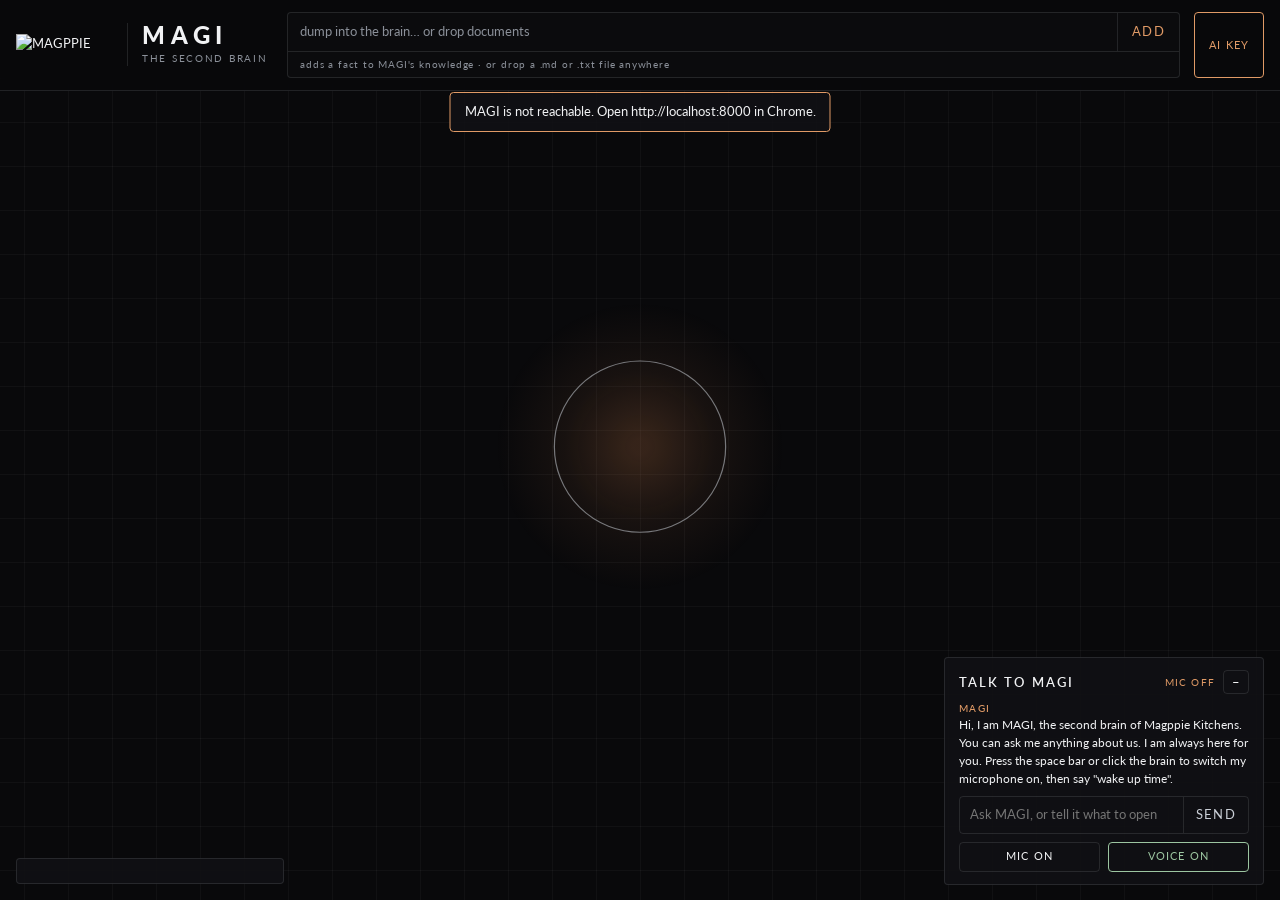
==== backend/static/magi.html @ ff70f56c "MAGI: the second brain of Magppie Kitchens The marketing department end to end: night crawler, relev" ====
<!doctype html>
<html lang="en">
<head>
<meta charset="utf-8">
<meta name="viewport" content="width=device-width, initial-scale=1">
<title>MAGI, the second brain of Magppie</title>
<link rel="preconnect" href="https://fonts.googleapis.com">
<link rel="preconnect" href="https://fonts.gstatic.com" crossorigin>
<link rel="stylesheet" href="https://fonts.googleapis.com/css2?family=Lato:wght@300;400;700;900&display=swap">
<style>
/* Home screen: a round stone table (canvas). MAGI's brain floats over the pedestal, the departments stand on
   the rim, and the table turns to bring the chosen one to the front (A and D, the arrows, or a click).
   Opening a live department shows how it is built: its jobs, its agents, their tools (svg).
   Look: MAGPPIE's own identity. Obsidian stone, copper and silver, Lato, one idea, generous space. */
:root{
  --bg:#09090B;--panel:rgba(17,17,20,.9);--line:rgba(201,206,214,.13);--fg:#F1F2F4;--muted:#8B9099;
  --amber:#E09A66;--coral:#C77B4A;--cyan:#C9CED6;--mint:#9CC5A1;--pink:#E07A6A;--lilac:#C9CED6;--gold:#E09A66;--ice:#6FD8FF;--sun:#FFC480;
  --display:"Lato","Helvetica Neue",system-ui,sans-serif;--mono:"Lato","Helvetica Neue",system-ui,sans-serif;
  color-scheme:dark;
}
*{box-sizing:border-box}
html,body{height:100%}
body{margin:0;overflow:hidden;background:var(--bg);color:var(--fg);font:13px/1.5 var(--mono)}
button{font:inherit;color:inherit;cursor:pointer}
a{color:inherit}
:focus-visible{outline:2px solid var(--cyan);outline-offset:2px}
header{position:fixed;inset:0 0 auto 0;z-index:6;display:flex;gap:14px;align-items:stretch;padding:12px 16px;border-bottom:1px solid var(--line);background:rgba(9,9,11,.84);backdrop-filter:blur(6px)}
.brand{display:flex;align-items:center;gap:14px;padding-right:6px}
.brand img{display:block;height:22px;width:auto}
.brand div{display:flex;flex-direction:column;justify-content:center;border-left:1px solid var(--line);padding-left:14px}
.brand b{font:900 24px/1 var(--display);letter-spacing:.24em}
.brand span{font-size:9.5px;letter-spacing:.18em;color:var(--muted);margin-top:5px;white-space:nowrap}
.dump{flex:1;min-width:0;border:1px solid var(--line);border-radius:4px;display:flex;flex-direction:column;background:rgba(255,255,255,.015)}
.dump form{display:flex;border-bottom:1px solid var(--line)}
.dump input{flex:1;min-width:0;background:none;border:0;color:var(--fg);font:inherit;padding:9px 12px}
.dump input::placeholder{color:var(--muted)}
.dump button{background:none;border:0;border-left:1px solid var(--line);padding:0 14px;letter-spacing:.12em;color:var(--amber)}
.dump small{padding:5px 12px;font-size:10px;letter-spacing:.08em;color:var(--muted)}
.hbtn{display:flex;align-items:center;padding:0 14px;border:1px solid var(--amber);border-radius:4px;color:var(--amber);background:none;letter-spacing:.1em;white-space:nowrap;font-size:11px}
#stage{position:fixed;inset:0}
#stage.over::after{content:"DROP TO ADD TO MAGI";position:absolute;inset:78px 14px 14px;border:1.5px dashed var(--amber);border-radius:8px;display:grid;place-items:center;font:600 20px var(--display);letter-spacing:.2em;color:var(--amber);background:rgba(255,180,77,.05);pointer-events:none;z-index:4}
canvas,svg{position:absolute;inset:0;width:100%;height:100%;display:block}
svg text{font-family:var(--mono);user-select:none;font-weight:700}
.node{cursor:pointer;outline:none}
.node:focus-visible circle.ring,.node:hover circle.ring{stroke-width:3}
.locked{opacity:.5}
.flow{animation:flow 1.1s linear infinite}
.pulse{animation:pulse 2.4s ease-in-out infinite;transform-box:fill-box;transform-origin:center}
.in{opacity:0;animation:appear .5s ease forwards}
.draw{stroke-dasharray:1;stroke-dashoffset:1;animation:draw .55s ease forwards}
.dim{opacity:.16;transition:opacity .2s}
.lit{transition:opacity .2s}
@keyframes flow{to{stroke-dashoffset:-16}}
@keyframes pulse{0%,100%{opacity:.35;transform:scale(1)}50%{opacity:0;transform:scale(1.55)}}
@keyframes appear{from{opacity:0;transform:translateY(6px)}to{opacity:1;transform:none}}
@keyframes draw{to{stroke-dashoffset:0}}
.panel{position:fixed;left:16px;bottom:16px;z-index:5;width:268px;background:var(--panel);border:1px solid var(--line);border-radius:4px;padding:12px 14px;display:flex;flex-direction:column;gap:8px;transform-origin:50% 50%;will-change:transform}
body.table .panel{background:rgba(10,14,28,.78);border-color:rgba(111,216,255,.22);box-shadow:0 18px 50px rgba(0,0,0,.55),0 0 26px rgba(60,150,255,.10);backdrop-filter:blur(8px)}
.panel h2{margin:0;font:600 13px var(--display);letter-spacing:.16em}
.panel p{margin:0;color:var(--muted)}
.panel b{color:var(--fg);font-weight:500;font-variant-numeric:tabular-nums}
.big{font:600 26px/1 var(--display);color:var(--fg);font-variant-numeric:tabular-nums}
.bars{display:flex;flex-direction:column;gap:6px}
.bar{display:grid;grid-template-columns:1fr auto;gap:2px 8px;font-size:11px;color:var(--muted)}
.bar i{grid-column:1/3;height:4px;border-radius:2px;background:rgba(255,255,255,.07);overflow:hidden}
.bar i::after{content:"";display:block;height:100%;width:var(--w);background:var(--c);border-radius:2px;transition:width .8s ease}
#card{width:300px}
#card .tool{color:var(--fg)}
#talk{left:auto;right:16px;width:320px;z-index:7}
#talk.mini #log,#talk.mini #askf,#talk.mini .row,#talk.mini #michint{display:none}
.thead{display:flex;align-items:center;gap:8px}
.thead span{margin-left:auto;font-size:10px;letter-spacing:.12em;color:var(--amber);text-align:right}
.thead button{background:none;border:1px solid var(--line);border-radius:4px;width:26px;height:24px;line-height:1;flex:none}
#log{display:flex;flex-direction:column;gap:8px;overflow:auto;max-height:36vh;min-height:40px}
.m{font-size:12px;overflow-wrap:anywhere}
.m b{display:block;font-size:9.5px;letter-spacing:.14em;color:var(--muted);font-weight:500}
.m.magi b{color:var(--amber)}
.m.err{color:var(--pink)}
#heard,#michint{color:var(--muted);margin:0}
#heard:empty,#michint:empty{display:none}
#askf{display:flex;border:1px solid var(--line);border-radius:4px}
#askf input{flex:1;min-width:0;background:none;border:0;color:var(--fg);font:inherit;padding:8px 10px}
#askf button{background:none;border:0;border-left:1px solid var(--line);padding:0 12px;color:var(--cyan);letter-spacing:.1em}
.row{display:flex;gap:8px}
.row button{flex:1;background:none;border:1px solid var(--line);border-radius:4px;padding:6px;font-size:10.5px;letter-spacing:.1em}
.row button.on{border-color:var(--mint);color:var(--mint)}
#shell{position:fixed;inset:78px 0 0 0;width:100%;height:calc(100% - 78px);border:0;z-index:5;background:var(--bg);animation:rise .45s ease}
body.shell #stats,body.shell #card,body.shell #pill,body.shell #keys,body.shell #realm,body.shell #stations{display:none!important}
@keyframes rise{from{transform:translateY(40px);opacity:0}to{transform:none;opacity:1}}
.pill{position:fixed;left:50%;bottom:18px;transform:translateX(-50%);z-index:5;display:flex;align-items:center;border:1px solid rgba(255,255,255,.35);border-radius:999px;background:var(--panel);overflow:hidden}
.pill button{background:none;border:0;padding:10px 18px;letter-spacing:.12em;font-size:11px;white-space:nowrap}
.pill .go{color:#09090B;background:var(--gold);font-weight:700}
.pill span{padding:0 16px;letter-spacing:.2em;color:var(--gold);border-inline:1px solid var(--line)}
#stations{position:fixed;inset:0;z-index:3;pointer-events:none}
.st{position:absolute;left:0;top:0;width:78px;height:78px;margin:-60px 0 0 -39px;background:none;border:0;border-radius:8px;pointer-events:auto;padding:0;transform-origin:50% 77%}
.st span{position:absolute;left:50%;top:100%;transform:translateX(-50%);margin-top:8px;white-space:nowrap;font-size:11.5px;font-weight:700;letter-spacing:.2em;color:#B8C6DA;text-shadow:0 1px 8px #000,0 0 2px #000;transition:color .3s,text-shadow .3s,letter-spacing .3s}
.st:hover span,.st:focus-visible span{color:#fff;text-shadow:0 0 14px rgba(111,216,255,.9),0 1px 8px #000}
.st.live span{color:var(--sun);text-shadow:0 0 14px rgba(255,170,100,.75),0 1px 8px #000}
.st.on span{color:#fff;letter-spacing:.3em;text-shadow:0 0 16px rgba(111,216,255,.95),0 1px 8px #000}
.st.live.on span{color:#FFE0C2;text-shadow:0 0 18px rgba(255,170,100,.95),0 1px 8px #000}
#brainbtn{position:absolute;border-radius:50%;background:none;border:0;pointer-events:auto;transform:translate(-50%,-50%);z-index:160}
#realm{position:fixed;left:50%;top:98px;transform:translateX(-50%);z-index:4;text-align:center;pointer-events:none;width:min(640px,calc(100vw - 700px));min-width:300px}
#realm h1{margin:0;font:300 34px/1.1 var(--display);letter-spacing:.42em;text-indent:.42em;text-transform:uppercase;text-shadow:0 0 22px rgba(111,216,255,.55)}
#realm.open h1{text-shadow:0 0 24px rgba(255,170,100,.6)}
#realm .rule{height:1px;margin:12px auto;background:linear-gradient(90deg,transparent,rgba(111,216,255,.9),transparent);position:relative;box-shadow:0 0 12px rgba(111,216,255,.5)}
#realm.open .rule{background:linear-gradient(90deg,transparent,rgba(255,196,128,.95),transparent);box-shadow:0 0 12px rgba(255,170,100,.5)}
#realm .rule::after{content:"";position:absolute;left:50%;top:-4px;width:8px;height:8px;margin-left:-4px;transform:rotate(45deg);background:var(--bg);border:1px solid var(--ice);box-shadow:0 0 10px var(--ice)}
#realm.open .rule::after{border-color:var(--sun);box-shadow:0 0 10px var(--sun)}
#realm b{display:block;font-size:11.5px;letter-spacing:.3em;font-weight:700;color:var(--ice)}
#realm.open b{color:var(--sun)}
#realm.swap h1{animation:name-in .7s cubic-bezier(.2,.7,.2,1)}
#realm.swap .rule{animation:rule-in .7s ease}
#realm.swap b,#realm.swap p{animation:appear .6s ease .12s both}
@keyframes name-in{from{opacity:0;letter-spacing:.8em;text-indent:.8em}to{opacity:1}}
@keyframes rule-in{from{transform:scaleX(0);opacity:0}to{transform:none;opacity:1}}
#realm p{margin:6px 0 0;color:#C9CED6;font-size:13.5px;text-wrap:balance}
#realm p+p{color:var(--muted);font-size:12.5px}
#keys{position:fixed;left:50%;bottom:18px;transform:translateX(-50%);z-index:4;display:flex;align-items:center;gap:9px;color:var(--muted);font-size:11px;letter-spacing:.16em;white-space:nowrap}
#keys button{background:rgba(17,17,20,.7);border:1px solid rgba(201,206,214,.5);border-radius:3px;min-width:27px;height:25px;padding:0 8px;font-weight:700;color:var(--fg);letter-spacing:.06em}
#keys button:hover{border-color:var(--ice);color:var(--ice);box-shadow:0 0 12px rgba(111,216,255,.5)}
#keys button:active{transform:translateY(1px)}
#keys i{width:1px;height:14px;background:var(--line);margin:0 6px}
body.table #stats,body.table #talk{bottom:auto;top:94px}
body.table #log{max-height:20vh}
#tip{position:fixed;z-index:8;max-width:320px;background:var(--panel);border:1px solid var(--line);border-radius:4px;padding:8px 10px;pointer-events:none;font-size:11.5px}
#tip b{display:block;font-weight:700;letter-spacing:.1em;font-size:10px;margin-bottom:3px}
#tip p{margin:6px 0 0}
#tip ul{margin:4px 0 0;padding-left:16px;color:var(--muted)}
#tip small{display:block;margin-top:8px;font-size:9.5px;letter-spacing:.14em;color:var(--muted)}
#toast{position:fixed;left:50%;top:92px;transform:translateX(-50%);z-index:8;background:var(--panel);border:1px solid var(--amber);border-radius:4px;padding:9px 14px;max-width:min(520px,92vw)}
#boot{position:fixed;inset:0;z-index:9;display:grid;place-items:center;background:var(--bg);font:600 22px var(--display);letter-spacing:.4em;color:var(--amber);transition:opacity .7s ease;pointer-events:none}
#boot.off{opacity:0}
[hidden]{display:none!important}
@media (max-width:1000px){#realm{width:calc(100vw - 40px);top:96px}#realm h1{font-size:24px}body.table #stats{display:none}body.table #talk{top:auto;bottom:56px}}
@media (max-width:820px){.brand span,.brand img,#card,#stats{display:none}.brand div{border:0;padding:0}#talk{width:min(320px,calc(100vw - 32px))}}
@media (prefers-reduced-motion:reduce){.flow,.pulse,#shell,#realm.swap h1,#realm.swap .rule,#realm.swap b,#realm.swap p{animation:none}.in{animation:none;opacity:1}.draw{animation:none;stroke-dashoffset:0}}
#keybox{position:fixed;right:16px;top:74px;z-index:9;width:min(380px,92vw);background:var(--panel);border:1px solid var(--amber);border-radius:6px;padding:16px}
#keybox h2{font-size:12px;letter-spacing:.16em;margin:0 0 8px}#keybox p{margin:0 0 10px;font-size:13px;color:var(--muted)}
#keybox input{width:100%;margin-bottom:10px}#keybox .row{display:flex;gap:8px}
.hbtn.warn{background:var(--amber);color:#0b0b0d}
</style>
</head>
<body>
<header>
  <div class="brand"><img src="/static/logo-white.svg" alt="MAGPPIE" width="97" height="22"><div><b>MAGI</b><span>THE SECOND BRAIN</span></div></div>
  <div class="dump">
    <form id="dump"><input id="fact" type="text" autocomplete="off" placeholder="dump into the brain… or drop documents" aria-label="Add a fact to MAGI"><button>ADD</button></form>
    <small>adds a fact to MAGI's knowledge · or drop a .md or .txt file anywhere</small>
  </div>
  <button class="hbtn" id="keybtn" type="button" aria-haspopup="dialog">AI KEY</button>
  <button class="hbtn" id="close" hidden>← BACK TO MAGI</button>
</header>
<form id="keybox" hidden aria-label="Add a new Gemini key">
  <h2>NEW GEMINI KEY</h2>
  <p id="keynote">When Gemini's free requests run out, paste a new key here. It is checked, saved on your server and never shown again.</p>
  <input id="keyval" type="password" autocomplete="off" placeholder="Paste the key from aistudio.google.com/apikey" aria-label="Gemini key">
  <div class="row"><button class="hbtn" style="padding:8px 14px">SAVE KEY</button><button class="hbtn" type="button" id="keyclose" style="padding:8px 14px;border-color:var(--line);color:var(--muted)">CLOSE</button></div>
</form>

<div id="stage">
  <canvas id="cv" aria-hidden="true"></canvas>
  <svg id="net" role="group" aria-label="MAGI and its departments"></svg>
</div>

<aside class="panel" id="stats" aria-live="polite"></aside>
<aside class="panel" id="card" hidden></aside>
<aside class="panel" id="talk">
  <div class="thead"><h2>TALK TO MAGI</h2><span id="mood" role="status">MIC OFF</span><button id="mini" aria-label="Shrink or expand the conversation">–</button></div>
  <div id="log" aria-live="polite"></div>
  <p id="heard" aria-live="polite"></p>
  <form id="askf"><input id="say" autocomplete="off" placeholder="Ask MAGI, or tell it what to open" aria-label="Message to MAGI"><button>SEND</button></form>
  <div class="row"><button id="mic" type="button" title="Or press the space bar">MIC ON</button><button id="voice" type="button" class="on" aria-pressed="true">VOICE ON</button></div>
  <p id="michint"></p>
</aside>
<iframe id="shell" title="Department dashboard" hidden></iframe>
<div class="pill" id="pill" hidden>
  <button id="back">← MAGI</button><span id="pill-name"></span><button class="go" id="open">OPEN DASHBOARD →</button>
</div>
<div id="stations" hidden></div>
<div id="realm" hidden><h1 id="realm-name"></h1><div class="rule"></div><b id="realm-state"></b><p id="realm-about"></p><p id="realm-next"></p></div>
<div id="keys" hidden>
  <button type="button" data-turn="-1" aria-label="Previous department">A</button><button type="button" data-turn="1" aria-label="Next department">D</button><span>CHANGE DEPARTMENT</span>
  <i></i><button type="button" id="enter">ENTER</button><span id="enter-label">STEP INSIDE</span>
  <i></i><span>CLICK THE BRAIN TO TALK</span>
</div>
<div id="tip" hidden></div>
<div id="toast" role="status" hidden></div>
<div id="boot">MAGI ONLINE</div>

<script>
const _fetch = window.fetch;            // on the web address, an ended session sends you to the login
window.fetch = async (...a) => { const r = await _fetch(...a); if (r.status === 401 && r.headers.get("X-MAI-Login")) location.href = "/login"; return r; };
const $ = id => document.getElementById(id);
const NS = "http://www.w3.org/2000/svg";
const still = matchMedia("(prefers-reduced-motion: reduce)").matches;
const TOP = 78;                                        // height of the top bar
const KIND = {core: ["Company knowledge", "#D98A55"], brand: ["Brand identity", "#F0C9A8"], internal: ["Team only", "#8E96A3"],
              learned: ["Learned from the web", "#C9CED6"], manager: ["Added by the team", "#FFFFFF"], script_bank: ["Scripts and prompts", "#A8794F"]};
const DEPT_COLOURS = Array(6).fill("#E09A66");          // a connected department glows copper; the others wait in silver
const fmt = n => Number(n || 0).toLocaleString("en-IN");

const cv = $("cv"), ctx = cv.getContext("2d"), svg = $("net");
let W = 0, H = 0, map = null, dots = [], byId = {}, hubs = [], view = "home", dept = null, shown = 0, rot = 0, hover = null, beat = 0;
let mood = "off", lvl = 1;                             // how MAGI is listening or talking; the brain shows it
const ripples = [];
const orb = {x: 0, y: 0, r: 0, tx: 0, ty: 0, tr: 0};

// ---------- small helpers ----------
function rng(seed) { let s = seed >>> 0 || 1; return () => (s = (s * 1664525 + 1013904223) >>> 0) / 4294967296; }
function hash(str) { let h = 2166136261; for (const c of String(str)) h = Math.imul(h ^ c.charCodeAt(0), 16777619); return h >>> 0; }
function el(name, attrs, parent, text) {
  const e = document.createElementNS(NS, name);
  for (const k in attrs) e.setAttribute(k, attrs[k]);
  if (text != null) e.textContent = text;
  (parent || svg).appendChild(e);
  return e;
}
let toastTimer;
function toast(msg) { const t = $("toast"); t.textContent = msg; t.hidden = false; clearTimeout(toastTimer); toastTimer = setTimeout(() => t.hidden = true, 5000); }
const cut = (s, n) => s.length > n ? s.slice(0, n - 1) + "…" : s;

// ---------- the brain: every dot is one piece of knowledge ----------
function placeDots() {
  const before = dots.length;
  byId = {};
  const sizes = {};
  map.dots.forEach(d => { const k = d.doc + "|" + d.section; sizes[k] = (sizes[k] || 0) + 1; });
  dots = map.dots.map(d => {
    const key = d.doc + "|" + d.section, parts = Math.ceil(sizes[key] / 14);          // a big topic spreads over several clusters
    const group = rng(hash(key + "|" + d.id % parts)), own = rng(d.id * 7919 + 13);
    const unit = r => { const u = r() * 2 - 1, a = r() * Math.PI * 2, s = Math.sqrt(1 - u * u); return [s * Math.cos(a), u, s * Math.sin(a)]; };
    const c = unit(group), o = unit(own), spread = .16 + own() * .3, far = .35 + group() * .42;
    let p = [c[0] * far + o[0] * spread, c[1] * far + o[1] * spread, c[2] * far + o[2] * spread];
    const len = Math.hypot(...p); if (len > .97) p = p.map(v => v / len * .97);
    return byId[d.id] = {...d, p, colour: (KIND[d.doc] || KIND.core)[1], sx: 0, sy: 0, k: 0};
  });
  const count = {};
  dots.forEach(d => (d.links || []).forEach(id => count[id] = (count[id] || 0) + 1));
  hubs = Object.entries(count).sort((a, b) => b[1] - a[1]).slice(0, 9).map(([id]) => byId[id]).filter(Boolean);
  if (before && dots.length > before) ripples.push(1);
  shown = Math.min(shown, dots.length);                  // knowledge can also shrink (a rebuild): never draw past the end
}
function layout() {
  const stageH = H - TOP;
  if (view === "home") {
    B.cx = W / 2; B.cy = TOP + stageH * .61; B.rx = Math.max(170, Math.min(W * .32, stageH * .6));
    camera(1, 0);
  }
  else { orb.tx = W / 2; orb.ty = H - 118; orb.tr = 38; }
  if (!orb.r) Object.assign(orb, {x: orb.tx, y: orb.ty, r: orb.tr});
}
function drawGrid() {
  ctx.lineWidth = 1;
  for (let x = (W / 2) % 44; x < W; x += 44) { ctx.strokeStyle = "rgba(255,255,255,.035)"; ctx.beginPath(); ctx.moveTo(x + .5, TOP); ctx.lineTo(x + .5, H); ctx.stroke(); }
  for (let y = TOP; y < H; y += 44) { ctx.strokeStyle = "rgba(255,255,255,.035)"; ctx.beginPath(); ctx.moveTo(0, y + .5); ctx.lineTo(W, y + .5); ctx.stroke(); }
}
let sharp = 2, lastFrame = 0, slowFrames = 0;
function frame(now) {
  requestAnimationFrame(frame);
  if (lastFrame && view === "home" && sharp > 1 && document.visibilityState === "visible") {          // a slower machine gets a lighter picture
    slowFrames = now - lastFrame > 30 ? slowFrames + 1 : Math.max(0, slowFrames - 2);
    if (slowFrames > 90) { sharp = 1; slowFrames = 0; resize(); }
  }
  lastFrame = now;
  if (W < 50 || H < 150 || orb.r <= 0) return;           // the window is hidden or not laid out yet
  orb.x += (orb.tx - orb.x) * .1; orb.y += (orb.ty - orb.y) * .1; orb.r += (orb.tr - orb.r) * .1;
  if (!still) rot += mood === "thinking" ? .014 : .0022;
  beat++;
  ctx.clearRect(0, 0, W, H);
  const table = view === "home" && !!map;
  let P = [], life = 1;
  if (table) {
    const n = map.departments.length; let gap = ((pick - spin) % n + n) % n; if (gap > n / 2) gap -= n;       // turn the short way round
    spin += Math.abs(gap) < .002 ? gap : gap * (still ? 1 : .11);
    spin = ((spin % n) + n) % n;
    if (!born) born = performance.now();
    const age = Math.min(1, (performance.now() - born) / 2200); life = still ? 1 : 1 - (1 - age) ** 3;     // the camera flies in as the table wakes
    let dive = diving ? Math.min(1, (performance.now() - diving) / 620) : 0;                              // and dives into a department you enter
    camera(life, dive);
    if (dive >= 1) { diving = 0; const d = map.departments[pick]; requestAnimationFrame(() => enter(d, DEPT_COLOURS[pick % 6])); }
    life *= 1 - dive * dive;
    $("stations").style.opacity = $("realm").style.opacity = $("keys").style.opacity = dive ? (1 - dive).toFixed(2) : Math.min(1, life * 1.4).toFixed(2);
    if (flash > 0) flash = Math.max(0, flash - (still ? 1 : .028));
    P = map.departments.map((_, i) => place(i));
    drawTable(P, life);
    P.forEach((p, i) => { if (p.s < 0) drawStation(i, p, life); });
    drawPedestal(life);
  } else drawGrid();
  const {x, y, r} = orb, big = r > 90, cos = Math.cos(rot), sin = Math.sin(rot), tilt = .32;
  const breathe = table ? 1 + .06 * Math.sin(beat / 38) : 1;                                           // the brain glows and breathes
  if (table) ctx.globalCompositeOperation = "lighter";
  const glow = ctx.createRadialGradient(x, y, r * .1, x, y, r * 1.9 * breathe);
  glow.addColorStop(0, table ? "rgba(255,196,128,.3)" : "rgba(199,123,74,.24)"); glow.addColorStop(.5, table ? "rgba(255,150,90,.12)" : "rgba(199,123,74,.08)"); glow.addColorStop(1, "rgba(199,123,74,0)");
  ctx.fillStyle = glow; ctx.beginPath(); ctx.arc(x, y, r * 1.9 * breathe, 0, 7); ctx.fill();
  ctx.globalCompositeOperation = "source-over";
  if (table) {                                            // a sphere of dark glass holds the knowledge
    const glass = ctx.createRadialGradient(x - r * .35, y - r * .4, r * .1, x, y, r * 1.13);
    glass.addColorStop(0, "rgba(40,34,44,.78)"); glass.addColorStop(.7, "rgba(10,10,22,.86)"); glass.addColorStop(1, "rgba(4,6,16,.9)");
    ctx.fillStyle = glass; ctx.beginPath(); ctx.arc(x, y, r * 1.13, 0, 7); ctx.fill();
  }
  if (shown < dots.length) shown = Math.min(dots.length, shown + (still ? dots.length : 5));
  for (let i = 0; i < shown; i++) {                       // turn the brain and place each dot on screen
    const d = dots[i], [px, py, pz] = d.p;
    const rx = px * cos + pz * sin, rz = -px * sin + pz * cos;
    const ry = py * Math.cos(tilt) - rz * Math.sin(tilt), rz2 = py * Math.sin(tilt) + rz * Math.cos(tilt);
    d.k = 1 / (1 + rz2 * .3); d.sx = x + rx * r * d.k; d.sy = y + ry * r * d.k; d.z = rz2;
  }
  ctx.lineWidth = big ? .7 : .4;
  for (let i = 0; i < shown; i++) {                       // lines join pieces that are close in meaning
    const d = dots[i];
    for (const id of d.links || []) {
      const o = byId[id]; if (!o || !o.k) continue;
      ctx.strokeStyle = `rgba(214,140,92,${.12 + .14 * (1 - (d.z + o.z) / 2) / 2})`;        // the copper vein
      ctx.beginPath(); ctx.moveTo(d.sx, d.sy); ctx.lineTo(o.sx, o.sy); ctx.stroke();
    }
  }
  if (hubs.length && shown === dots.length) {             // the most connected pieces, wired to the core
    const core = hubs[0];
    ctx.strokeStyle = "rgba(201,206,214,.8)"; ctx.lineWidth = big ? 1.1 : .6;                // the silver vein
    for (const h of hubs.slice(1)) { ctx.beginPath(); ctx.moveTo(core.sx, core.sy); ctx.lineTo(h.sx, h.sy); ctx.stroke(); }
  }
  const size = Math.max(.55, r / 190);
  for (let i = 0; i < shown; i++) {
    const d = dots[i];
    ctx.globalAlpha = .45 + .55 * (1 - (d.z + 1) / 2);
    ctx.fillStyle = d.colour; ctx.beginPath(); ctx.arc(d.sx, d.sy, (1.3 + 1.5 * d.k) * size, 0, 7); ctx.fill();
  }
  ctx.globalAlpha = 1;
  if (shown === dots.length) for (const h of hubs) {
    ctx.strokeStyle = "#E4E7EB"; ctx.lineWidth = big ? 1.6 : 1; ctx.fillStyle = "#09090B";
    ctx.beginPath(); ctx.arc(h.sx, h.sy, 4.2 * size, 0, 7); ctx.fill(); ctx.stroke();
  }
  const live = mood !== "off" && mood !== "asleep";      // the ring shows whether MAGI is listening, thinking or speaking
  const ringR = r * 1.13 * (mood === "hearing" || mood === "listening" ? lvl : 1);
  if (table) {                                            // a halo around the brain
    ctx.globalCompositeOperation = "lighter";
    ctx.strokeStyle = `rgba(255,196,128,${live ? .3 : .14})`; ctx.lineWidth = 9; ctx.beginPath(); ctx.arc(x, y, ringR, 0, 7); ctx.stroke();
    ctx.globalCompositeOperation = "source-over";
  }
  ctx.strokeStyle = live ? `rgba(255,196,128,${mood === "thinking" ? .55 + .4 * Math.sin(beat / 7) : .98})` : table ? "rgba(255,226,196,.75)" : "rgba(201,206,214,.55)";
  ctx.lineWidth = live ? 2.2 : 1.2;
  ctx.beginPath(); ctx.arc(x, y, ringR, 0, 7); ctx.stroke();
  if (table) {                                            // light on the glass
    const shine = ctx.createRadialGradient(x - r * .45, y - r * .55, 0, x - r * .45, y - r * .55, r * .9);
    shine.addColorStop(0, "rgba(255,240,220,.16)"); shine.addColorStop(1, "rgba(255,240,220,0)");
    ctx.fillStyle = shine; ctx.beginPath(); ctx.arc(x, y, r * 1.12, 0, 7); ctx.fill();
  }
  if (mood === "speaking" && beat % 26 === 0 && !still) ripples.push(.8);
  for (let i = ripples.length - 1; i >= 0; i--) {         // waves: something new was learned, or MAGI is speaking
    ctx.strokeStyle = `rgba(224,154,102,${ripples[i]})`; ctx.lineWidth = 2;
    ctx.beginPath(); ctx.arc(x, y, r * (1.13 + (1 - ripples[i]) * .5), 0, 7); ctx.stroke();
    if ((ripples[i] -= .014) <= 0) ripples.splice(i, 1);
  }
  if (table) {
    const n = Math.min(110, map.waiting || 0);            // doubts wait outside the brain until the manager approves them
    ctx.fillStyle = "rgba(201,206,214,.3)";
    for (let i = 0; i < n; i++) {
      const a = i * 2.39996 + rot * .35 * (i % 2 ? 1 : -1), rr = r * (1.2 + (i % 7) * .017);
      ctx.beginPath(); ctx.arc(x + Math.cos(a) * rr, y + Math.sin(a) * rr, 1.2, 0, 7); ctx.fill();
    }
    if (!dots.length) { ctx.fillStyle = "#8B9099"; ctx.font = "13px Lato, sans-serif"; ctx.textAlign = "center"; ctx.fillText("MAGI is empty. Drop the knowledge base to begin.", x, y); }
    if (hover && hover.k) { ctx.strokeStyle = "#fff"; ctx.lineWidth = 1.5; ctx.beginPath(); ctx.arc(hover.sx, hover.sy, 7, 0, 7); ctx.stroke(); }
    P.map((p, i) => [p, i]).filter(q => q[0].s >= 0).sort((a, b) => a[0].s - b[0].s).forEach(q => drawStation(q[1], q[0], life));
    drawAir(life);
    seatLabels(P);
    depth();
  }
}

// ---------- the round table: MAGI's brain on the pedestal, the departments standing on the rim ----------
// A stone table seen from in front and above. Its pool is full of slow, living light (cool blue against
// the warm gold of the brain); the light spills onto the rim, the plinth and the stations. A path of
// light runs from the brain to every connected department, and the table turns to bring the chosen
// department to the front.
const T = {cx: 0, cy: 0, rx: 0, ry: 0, wall: 0};
const B = {cx: 0, cy: 0, rx: 0};                       // where the table rests; the camera moves it from there
const cam = {x: 0, y: 0, tx: 0, ty: 0};                 // the viewer: follows the mouse a little, so the scene has depth
let pick = 0, spin = 0, flash = 0, born = 0, diving = 0;
const stars = Array.from({length: 90}, (_, i) => { const r = rng(i * 29 + 7); return {x: r(), y: r(), z: .3 + r() * .7, ph: r() * 6.283}; });
addEventListener("mousemove", e => { cam.tx = (e.clientX / Math.max(1, W) - .5) * 2; cam.ty = (e.clientY / Math.max(1, H) - .5) * 2; });
addEventListener("mouseleave", () => { cam.tx = cam.ty = 0; });
function camera(fly, dive) {                            // place the table for this frame
  if (!still) { cam.x += (cam.tx - cam.x) * .05; cam.y += (cam.ty - cam.y) * .05; }
  const zoom = (.7 + .3 * fly) * (1 + 1.7 * dive * dive), tilt = Math.max(.18, .22 + .18 * fly + cam.y * .055);
  const front = B.cy + B.rx * .4 * 1.02;                // while diving, the chosen station stays where it is
  T.rx = B.rx * zoom; T.ry = T.rx * tilt; T.wall = Math.max(12, T.rx * .05);
  T.cx = B.cx - cam.x * 30; T.cy = dive ? front - T.ry * 1.02 : B.cy - cam.y * 10 + (1 - fly) * 46;
  orb.tr = Math.max(36, T.rx * .185); orb.tx = T.cx + cam.x * 9; orb.ty = T.cy + T.wall * .3 - T.rx * .095 - orb.tr * 1.32;
  if (dive || fly < 1) { orb.x = orb.tx; orb.y = orb.ty; orb.r = orb.tr; }
}
function depth() {                                      // the panels and the banner lean with the viewer
  const calm = /^(INPUT|TEXTAREA)$/.test(document.activeElement.tagName);
  $("realm").style.transform = `translateX(-50%) translate(${(-cam.x * 12).toFixed(1)}px,${(-cam.y * 6).toFixed(1)}px)`;
  for (const [id, side] of [["stats", 1], ["talk", -1]]) {
    $(id).style.transform = document.body.classList.contains("table") && !calm
      ? `perspective(900px) rotateY(${(side * 5 + cam.x * 3).toFixed(2)}deg) rotateX(${(-cam.y * 2.5).toFixed(2)}deg) translate(${(cam.x * 8).toFixed(1)}px,${(cam.y * 5).toFixed(1)}px)` : "";
  }
}
const ICE = "111,216,255", GOLD = "255,196,128", ROSE = "255,150,110";
const poolCv = document.createElement("canvas"), pc = poolCv.getContext("2d");
const blobs = Array.from({length: 14}, (_, i) => { const r = rng(i * 71 + 3); return {a: r() * 6.283, d: .08 + r() * .78, s: (.15 + r() * .55) * (r() > .5 ? 1 : -1), size: .3 + r() * .36, hue: r()}; });
const veins = Array.from({length: 11}, (_, i) => { const r = rng(i * 131 + 9); return {a: r() * 6.283, len: 1.4 + r() * 2.8, r0: .08 + r() * .22, grow: .18 + r() * .22, wob: .02 + r() * .05, ph: r() * 6.283, dir: r() > .5 ? 1 : -1, warm: i % 4 === 0}; });
const sparks = Array.from({length: 100}, (_, i) => { const r = rng(i * 97 + 5); return {a: r() * 6.283, d: .06 + r() * .9, s: (.2 + r() * .8) * (r() > .5 ? 1 : -1), ph: r() * 6.283, big: r() > .88}; });
const motes = Array.from({length: 64}, (_, i) => { const r = rng(i * 53 + 3); return {x: r() * 2 - 1, y: r(), v: .2 + r() * .7, ph: r() * 6.283, warm: r() > .72, size: .8 + r() * 1.1}; });
function ell(x, y, rx, ry, a0 = 0, a1 = 6.2832, back = false) { ctx.beginPath(); ctx.ellipse(x, y, rx, ry, 0, a0, a1, back); }
function place(i) {                                    // where a department stands on the rim right now
  const n = map.departments.length, a = Math.PI / 2 - (i - spin) * 2 * Math.PI / n, s = Math.sin(a);
  return {x: T.cx + Math.cos(a) * T.rx * 1.02, y: T.cy + s * T.ry * 1.02, s, k: .7 + .42 * (s + 1) / 2, a};
}
function drawPool(t, life) {                           // the light inside the table, painted small and stretched, so it is soft
  const w = 560, h = Math.max(40, Math.round(560 * T.ry / T.rx));
  if (poolCv.width !== w || poolCv.height !== h) { poolCv.width = w; poolCv.height = h; }
  pc.globalCompositeOperation = "source-over"; pc.globalAlpha = 1;
  const base = pc.createRadialGradient(w / 2, h / 2, 4, w / 2, h / 2, w / 2);
  base.addColorStop(0, "#123A8C"); base.addColorStop(.55, "#07205A"); base.addColorStop(1, "#020A22");
  pc.fillStyle = base; pc.fillRect(0, 0, w, h);
  pc.globalCompositeOperation = "lighter";
  const k = h / w;
  for (const b of blobs) {                              // drifting clouds of light
    const ang = b.a + (still ? 0 : t * .0017 * b.s), x = w / 2 + Math.cos(ang) * b.d * w / 2, y = h / 2 + Math.sin(ang) * b.d * h / 2, r = b.size * w / 2;
    const c = b.hue < .5 ? "40,130,255" : b.hue < .86 ? "70,215,255" : "150,120,255";
    pc.save(); pc.translate(x, y); pc.scale(1, k);
    const g = pc.createRadialGradient(0, 0, 0, 0, 0, r); g.addColorStop(0, `rgba(${c},${.36 * life})`); g.addColorStop(1, `rgba(${c},0)`);
    pc.fillStyle = g; pc.beginPath(); pc.arc(0, 0, r, 0, 7); pc.fill(); pc.restore();
  }
  for (const v of veins) {                              // streams of light, slowly turning
    pc.beginPath();
    for (let j = 0; j <= 44; j++) {
      const f = j / 44, ang = v.a + v.dir * (still ? 0 : t * .0011) + f * v.len, rad = v.r0 + f * v.grow * 3.2 + Math.sin(f * 9 + v.ph + t * .006) * v.wob;
      if (rad > 1) break;
      const x = w / 2 + Math.cos(ang) * rad * w / 2, y = h / 2 + Math.sin(ang) * rad * h / 2;
      j ? pc.lineTo(x, y) : pc.moveTo(x, y);
    }
    const c = v.warm ? GOLD : "150,228,255";
    pc.strokeStyle = `rgba(${c},${.07 * life})`; pc.lineWidth = 9; pc.stroke();
    pc.strokeStyle = `rgba(${c},${.2 * life})`; pc.lineWidth = 3; pc.stroke();
    pc.strokeStyle = `rgba(235,250,255,${.55 * life})`; pc.lineWidth = .9; pc.stroke();
  }
  for (let j = 0; j < 3; j++) {                           // waves leaving the plinth
    const f = ((still ? .3 : t * .0035) + j / 3) % 1;
    pc.strokeStyle = `rgba(190,240,255,${.5 * (1 - f) * life})`; pc.lineWidth = 2.2 * (1 - f) + .4;
    pc.beginPath(); pc.ellipse(w / 2, h / 2, f * w / 2, f * h / 2, 0, 0, 7); pc.stroke();
  }
  for (const m of sparks) {                              // points of light caught in it
    const ang = m.a + (still ? 0 : t * .0013 * m.s), x = w / 2 + Math.cos(ang) * m.d * w / 2, y = h / 2 + Math.sin(ang) * m.d * h / 2;
    const a = (.15 + .85 * Math.sin(t * .03 + m.ph) ** 2) * life;
    pc.fillStyle = `rgba(225,247,255,${a.toFixed(2)})`; const z = m.big ? 2.6 : 1.5; pc.fillRect(x - z / 2, y - z / 2, z, z);
    if (m.big) { pc.fillStyle = `rgba(${ICE},${(a * .22).toFixed(2)})`; pc.fillRect(x - 4, y - 4, 8, 8); }
  }
  pc.globalCompositeOperation = "source-over";
}
function drawTable(P, life) {
  const {cx, cy, rx, ry, wall} = T, py = cy + wall * .3, t = beat;
  const room = ctx.createRadialGradient(cx, cy, rx * .2, cx, cy, Math.max(W, H) * .75);                 // a hall of deep night
  room.addColorStop(0, "#0B1430"); room.addColorStop(.5, "#070A16"); room.addColorStop(1, "#04050A");
  ctx.fillStyle = room; ctx.fillRect(0, TOP, W, H - TOP);
  for (const st of stars) {                               // far lights, which move less than the table: depth
    const a = (.25 + .5 * Math.sin(t * .02 + st.ph) ** 2) * st.z * life, z = st.z > .8 ? 1.8 : 1.1;
    ctx.fillStyle = `rgba(190,225,255,${a.toFixed(2)})`; ctx.fillRect(st.x * W - cam.x * 14 * st.z, TOP + st.y * (H - TOP) * .62 - cam.y * 8 * st.z, z, z);
  }
  ctx.globalAlpha = life;
  for (let k = 1; k <= 4; k++) {                          // rings of the floor, catching a little of the light
    ctx.strokeStyle = `rgba(${ICE},${.1 / k})`; ctx.lineWidth = 1; ell(cx, cy + wall, rx * (1.1 + k * .22), ry * (1.1 + k * .22)); ctx.stroke();
  }
  ctx.fillStyle = "rgba(0,0,0,.6)"; ell(cx, cy + wall * 2.2, rx * 1.16, ry * 1.16); ctx.fill();         // shadow on the floor
  const side = ctx.createLinearGradient(cx - rx, 0, cx + rx, 0);                                       // the wall of the table
  side.addColorStop(0, "#0D0F16"); side.addColorStop(.5, "#343039"); side.addColorStop(1, "#0D0F16");
  ctx.fillStyle = side; ctx.beginPath(); ctx.ellipse(cx, cy + wall, rx * 1.1, ry * 1.1, 0, 0, Math.PI);
  ctx.ellipse(cx, cy, rx * 1.1, ry * 1.1, 0, Math.PI, 0, true); ctx.closePath(); ctx.fill();
  ctx.strokeStyle = `rgba(${GOLD},.28)`; ctx.lineWidth = 1; ell(cx, cy + wall, rx * 1.1, ry * 1.1, 0, Math.PI); ctx.stroke();
  const top = ctx.createLinearGradient(0, cy - ry, 0, cy + ry);                                        // its stone top, warm at the near edge
  top.addColorStop(0, "#181A22"); top.addColorStop(.6, "#2B2A31"); top.addColorStop(1, "#4A3F3A");
  ctx.fillStyle = top; ell(cx, cy, rx * 1.1, ry * 1.1); ctx.fill();
  ctx.strokeStyle = `rgba(${GOLD},.6)`; ctx.lineWidth = 1.2; ctx.stroke();
  const n = map.departments.length, turn = spin * 2 * Math.PI / n;                                     // engraving, turning with the table and breathing light
  const lit = .5 + .5 * Math.sin(t * .03);
  for (const big of [false, true]) {
    ctx.beginPath();
    for (let j = 0; j < 90; j++) {
      if ((j % 9 === 0) !== big) continue;
      const a = j * Math.PI / 45 - turn, c = Math.cos(a), s = Math.sin(a), r0 = big ? .975 : 1.0, r1 = big ? 1.085 : 1.06;
      ctx.moveTo(cx + c * rx * r0, cy + s * ry * r0); ctx.lineTo(cx + c * rx * r1, cy + s * ry * r1);
    }
    ctx.strokeStyle = big ? `rgba(${GOLD},${.55 + .4 * lit})` : `rgba(${ICE},${.16 + .2 * (1 - lit)})`; ctx.lineWidth = big ? 1.6 : 1; ctx.stroke();
  }
  ctx.fillStyle = "#02040C"; ell(cx, cy + wall * .12, rx * .955, ry * .955); ctx.fill();               // the pool, set into the stone
  ctx.save(); ell(cx, py, rx * .93, ry * .93); ctx.clip();
  if (t % 3 === 0 || life < 1 || poolCv.width < 100) drawPool(t, life);        // it moves slowly, so it is repainted every third frame
  ctx.drawImage(poolCv, cx - rx * .93, py - ry * .93, rx * 1.86, ry * 1.86);
  ctx.globalCompositeOperation = "lighter";
  P.forEach((p, i) => {                                 // a path of light from the brain to each department
    const d = map.departments[i], ex = cx + Math.cos(p.a) * rx * .9, ey = py + Math.sin(p.a) * ry * .9, on = i === pick;
    ctx.beginPath(); ctx.moveTo(cx, py); ctx.lineTo(ex, ey);
    if (d.live) {
      ctx.strokeStyle = `rgba(${GOLD},.18)`; ctx.lineWidth = 7; ctx.stroke();
      ctx.setLineDash([4, 10]); ctx.lineDashOffset = still ? 0 : -t * .6; ctx.strokeStyle = `rgba(${GOLD},.95)`; ctx.lineWidth = 1.8; ctx.stroke(); ctx.setLineDash([]);
    } else { ctx.strokeStyle = `rgba(${ICE},${on ? .5 : .12})`; ctx.lineWidth = on ? 1.4 : 1; ctx.stroke(); }
    if (on && flash > 0) {                                // a pulse runs to the department you just chose
      const f = 1 - flash, x = cx + (ex - cx) * f, y = py + (ey - py) * f, c = d.live ? GOLD : ICE;
      const g = ctx.createRadialGradient(x, y, 0, x, y, 26); g.addColorStop(0, `rgba(${c},.95)`); g.addColorStop(1, `rgba(${c},0)`);
      ctx.fillStyle = g; ctx.beginPath(); ctx.arc(x, y, 26, 0, 7); ctx.fill();
    }
  });
  ctx.globalCompositeOperation = "source-over"; ctx.restore();
  ctx.globalAlpha = life;
  ctx.globalCompositeOperation = "lighter";                                                            // the pool lights its own edge
  for (const [w, a] of [[12, .07], [6, .16], [1.8, .95]]) { ctx.strokeStyle = `rgba(${ICE},${a})`; ctx.lineWidth = w; ell(cx, cy + wall * .12, rx * .955, ry * .955); ctx.stroke(); }
  const mist = ctx.createRadialGradient(cx, py, rx * .1, cx, py - ry * .3, rx * 1.15);                 // and the air above it
  mist.addColorStop(0, "rgba(60,150,255,.20)"); mist.addColorStop(.6, "rgba(40,110,255,.06)"); mist.addColorStop(1, "rgba(40,110,255,0)");
  ctx.fillStyle = mist; ctx.fillRect(cx - rx * 1.3, py - ry * 2.4, rx * 2.6, ry * 3.6);
  ctx.globalCompositeOperation = "source-over"; ctx.globalAlpha = 1;
}
let raysCv = null;
function rays() {                                          // sixteen rays, painted once
  if (raysCv) return raysCv;
  raysCv = document.createElement("canvas"); raysCv.width = raysCv.height = 320;
  const c = raysCv.getContext("2d");
  for (let j = 0; j < 16; j++) {
    const a = j * Math.PI / 8, len = 160 * (.7 + .3 * ((j * 7) % 5) / 4);
    const g = c.createLinearGradient(160, 160, 160 + Math.cos(a) * len, 160 + Math.sin(a) * len);
    g.addColorStop(0, `rgba(${GOLD},.1)`); g.addColorStop(1, `rgba(${GOLD},0)`);
    c.strokeStyle = g; c.lineWidth = 11; c.beginPath(); c.moveTo(160, 160); c.lineTo(160 + Math.cos(a) * len, 160 + Math.sin(a) * len); c.stroke();
  }
  return raysCv;
}
function drawPedestal(life) {
  const {cx, cy, rx, ry, wall} = T, py = cy + wall * .3, ph = rx * .095;
  ctx.globalAlpha = life;
  ctx.fillStyle = "rgba(0,4,16,.55)"; ell(cx, py + 3, rx * .31, ry * .31); ctx.fill();
  ctx.setLineDash([5, 5]); ctx.strokeStyle = `rgba(${ICE},.55)`; ctx.lineWidth = 3; ell(cx, py, rx * .285, ry * .285); ctx.stroke(); ctx.setLineDash([]);
  for (let k = 0; k <= 12; k++) {                         // stone rings stacked into a plinth, cool below and warm above
    const f = k / 12, r = .26 - .1 * f;
    ctx.fillStyle = `rgb(${Math.round(20 + 46 * f)},${Math.round(26 + 28 * f)},${Math.round(44 + 6 * f)})`; ell(cx, py - f * ph, rx * r, ry * r); ctx.fill();
    if (k % 4 === 0) { ctx.strokeStyle = k ? `rgba(${GOLD},.5)` : `rgba(${ICE},.7)`; ctx.lineWidth = 1; ctx.stroke(); }
  }
  ctx.fillStyle = "#3A3138"; ell(cx, py - ph, rx * .16, ry * .16); ctx.fill();
  ctx.globalCompositeOperation = "lighter";
  const glowA = .6 + .4 * Math.sin(beat / 26);
  for (const [w, a] of [[9, .12], [4, .3], [1.6, 1]]) { ctx.strokeStyle = `rgba(${GOLD},${a * glowA})`; ctx.lineWidth = w; ell(cx, py - ph, rx * .115, ry * .115); ctx.stroke(); }
  const beam = ctx.createLinearGradient(0, py - ph, 0, orb.y);                                         // light rising into the brain
  beam.addColorStop(0, `rgba(${GOLD},.42)`); beam.addColorStop(1, `rgba(${GOLD},0)`);
  ctx.fillStyle = beam; ctx.beginPath(); ctx.moveTo(cx - rx * .1, py - ph); ctx.lineTo(cx + rx * .1, py - ph);
  ctx.lineTo(cx + orb.r * .95, orb.y); ctx.lineTo(cx - orb.r * .95, orb.y); ctx.closePath(); ctx.fill();
  const shaft = ctx.createLinearGradient(0, TOP, 0, orb.y + orb.r);                                    // and light falling on it from above
  shaft.addColorStop(0, `rgba(${GOLD},0)`); shaft.addColorStop(.6, `rgba(${GOLD},.05)`); shaft.addColorStop(1, `rgba(${GOLD},.13)`);
  ctx.fillStyle = shaft; ctx.beginPath(); ctx.moveTo(cx - orb.r * .5, TOP); ctx.lineTo(cx + orb.r * .5, TOP);
  ctx.lineTo(cx + orb.r * 1.6, orb.y + orb.r); ctx.lineTo(cx - orb.r * 1.6, orb.y + orb.r); ctx.closePath(); ctx.fill();
  const reach = orb.r * (2.6 + .25 * Math.sin(beat * .02));                                          // slow rays behind the brain
  ctx.save(); ctx.translate(orb.x, orb.y); ctx.rotate(still ? 0 : beat * .0016);
  ctx.drawImage(rays(), -reach, -reach, reach * 2, reach * 2); ctx.restore();
  ctx.globalCompositeOperation = "source-over"; ctx.globalAlpha = 1;
}
function drawStation(i, p, life) {
  const d = map.departments[i], on = i === pick, w = 42 * p.k, h = 30 * p.k, x = p.x, y = p.y, c = d.live ? GOLD : ICE;
  const near = .5 + .5 * (p.s + 1) / 2, breath = .5 + .5 * Math.sin(beat * .04 + i * 1.3);
  ctx.globalAlpha = near * life;
  ctx.fillStyle = "rgba(0,0,0,.5)"; ell(x, y + 2, w * .78, w * .27); ctx.fill();
  if (on) {                                               // the chosen department stands in rings of light
    ctx.globalCompositeOperation = "lighter";
    for (const [lw, a] of [[8, .12], [1.8, 1]]) { ctx.strokeStyle = `rgba(${c},${a})`; ctx.lineWidth = lw; ell(x, y + 2, w * .95, w * .33); ctx.stroke(); }
    const f = (beat * .012) % 1; ctx.strokeStyle = `rgba(${c},${.7 * (1 - f)})`; ctx.lineWidth = 1.4; ell(x, y + 2, w * (.95 + f * .7), w * (.33 + f * .24)); ctx.stroke();
    ctx.globalCompositeOperation = "source-over";
  }
  const face = ctx.createLinearGradient(0, y - h, 0, y);
  face.addColorStop(0, d.live ? "#5A3D2A" : "#2B3142"); face.addColorStop(1, d.live ? "#1E1510" : "#10131C");
  ctx.fillStyle = face; ctx.fillRect(x - w / 2, y - h, w, h);
  ctx.strokeStyle = `rgba(${c},${d.live ? .9 : on ? .85 : .4})`; ctx.lineWidth = 1; ctx.strokeRect(x - w / 2 + .5, y - h + .5, w - 1, h - 1);
  ctx.fillStyle = d.live ? "#7A5238" : "#3A4258"; ell(x, y - h, w / 2, w * .17); ctx.fill(); ctx.stroke();
  const g = p.k * 1.05, ink = d.live ? "#FFE0C2" : on ? "#F1F8FF" : "#B8C6DA";                          // the people of the department
  ctx.strokeStyle = ink; ctx.lineWidth = 1.4; ctx.beginPath(); ctx.arc(x, y - h * .62, 3.2 * g, 0, 7); ctx.stroke();
  ctx.beginPath(); ctx.arc(x, y - h * .1, 6.5 * g, Math.PI * 1.12, Math.PI * 1.88); ctx.stroke();
  ctx.globalCompositeOperation = "lighter";
  const gem = ctx.createRadialGradient(x, y - h, 0, x, y - h, w * (d.live || on ? .62 : .42));         // a light set into the top of each station
  gem.addColorStop(0, `rgba(${c},${d.live ? .95 : on ? .8 : .3 + .25 * breath})`); gem.addColorStop(1, `rgba(${c},0)`);
  ctx.fillStyle = gem; ctx.beginPath(); ctx.arc(x, y - h, w * .62, 0, 7); ctx.fill();
  if (d.live || on) {                                     // a column of light: tall and warm when connected, a cool glimmer when chosen
    const bh = (d.live ? 190 : 80) * p.k, beam = ctx.createLinearGradient(0, y - h - bh, 0, y - h);
    beam.addColorStop(0, `rgba(${c},0)`); beam.addColorStop(1, `rgba(${c},${d.live ? .6 : .3})`);
    ctx.fillStyle = beam; ctx.beginPath(); ctx.moveTo(x - w * .3, y - h); ctx.lineTo(x + w * .3, y - h); ctx.lineTo(x + w * .55, y - h - bh); ctx.lineTo(x - w * .55, y - h - bh); ctx.closePath(); ctx.fill();
    for (let j = 0; j < (d.live ? 12 : 5); j++) {
      const f = (((still ? 0 : beat * .007) + j / 12) % 1), sx = x + Math.sin(j * 2.4 + beat * .02) * w * .3 * (1 + f * .7);
      ctx.fillStyle = `rgba(${d.live ? "255,226,196" : "225,247,255"},${.9 * (1 - f)})`; ctx.beginPath(); ctx.arc(sx, y - h - f * bh, 1.4, 0, 7); ctx.fill();
    }
  }
  ctx.globalCompositeOperation = "source-over"; ctx.globalAlpha = 1;
}
function drawAir(life) {                                  // sparks rising out of the pool
  const {cx, cy, rx, ry} = T;
  ctx.globalCompositeOperation = "lighter";
  for (const m of motes) {
    const f = (m.y + (still ? 0 : beat * .0012 * m.v)) % 1, x = cx + m.x * rx * .95 + Math.sin(beat * .01 + m.ph) * 16, y = cy + ry * .5 * (1 - Math.abs(m.x)) - f * (ry * 2.6);
    const a = .75 * Math.sin(f * Math.PI) * (.45 + .55 * Math.sin(beat * .035 + m.ph)) * life;
    ctx.fillStyle = `rgba(${m.warm ? GOLD : "190,238,255"},${Math.max(0, a)})`; ctx.beginPath(); ctx.arc(x, y, m.size, 0, 7); ctx.fill();
  }
  ctx.globalCompositeOperation = "source-over";
}
function seatLabels(P) {                                  // the names and click areas follow the stations
  const box = $("stations").children;
  P.forEach((p, i) => { const b = box[i]; if (!b) return;
    b.style.transform = `translate(${p.x.toFixed(1)}px,${p.y.toFixed(1)}px) scale(${p.k.toFixed(3)})`;
    b.style.opacity = (.45 + .55 * (p.s + 1) / 2).toFixed(2); b.style.zIndex = Math.round(100 + p.s * 50);
    b.classList.toggle("on", i === pick); });
  const brain = $("brainbtn"); if (brain) { brain.style.left = orb.x + "px"; brain.style.top = orb.y + "px"; brain.style.width = brain.style.height = orb.r * 2.2 + "px"; }
}
function banner(arrive) {                                 // the chosen department, named above the table
  const d = map.departments[pick]; if (!d) return;
  const box = $("realm");
  if (arrive) { box.classList.remove("swap"); void box.offsetWidth; box.classList.add("swap"); }       // the name arrives only when the choice changes
  box.classList.toggle("open", !!d.live);
  $("realm-name").textContent = d.name;
  $("realm-state").textContent = d.live ? "DEPARTMENT OPEN" : "DEPARTMENT NOT CONNECTED";
  $("realm-about").textContent = d.about || "";
  $("realm-next").textContent = d.live ? "Press Enter to step inside." : "MAGI already holds its knowledge. Its agents come next.";
  $("enter").hidden = !d.live; $("enter-label").hidden = !d.live;
}
function choose(i) { const n = map.departments.length; pick = ((i % n) + n) % n; flash = 1; banner(true); $("tip").hidden = true; }
function openPick() {
  const d = map.departments[pick];
  if (!d.live) return toast(`${d.name} is not connected yet. MAGI already holds its knowledge; its agents come next.`);
  if (still || Math.abs(pick - spin) > .05 && Math.abs(Math.abs(pick - spin) - map.departments.length) > .05) return enter(d, DEPT_COLOURS[pick % 6]);
  if (!diving) diving = performance.now();              // the camera dives into the station, then the department opens
}
function seats() {                                        // one click area per department, plus the brain itself
  const box = $("stations"); box.replaceChildren();
  map.departments.forEach((d, i) => {
    const b = document.createElement("button"), s = document.createElement("span");
    b.className = "st" + (d.live ? " live" : ""); b.type = "button"; s.textContent = d.name.toUpperCase(); b.appendChild(s);
    b.setAttribute("aria-label", d.live ? `${d.name}, open` : `${d.name}, not connected yet`);
    b.addEventListener("click", () => i === pick ? openPick() : choose(i));
    const card = () => { const p = place(i); deptCard(d, p.x, p.y - 20, d.live ? "#FFC480" : "#6FD8FF"); };
    b.addEventListener("mouseenter", card); b.addEventListener("focus", card);
    b.addEventListener("mouseleave", () => $("tip").hidden = true); b.addEventListener("blur", () => $("tip").hidden = true);
    box.appendChild(b);
  });
  const brain = document.createElement("button"); brain.id = "brainbtn"; brain.type = "button";
  brain.setAttribute("aria-label", "Talk to MAGI: switch the microphone on, wake or sleep");
  brain.addEventListener("click", brainClick); brain.addEventListener("mousemove", readDot);
  brain.addEventListener("mouseleave", () => { hover = null; $("tip").hidden = true; });
  box.appendChild(brain);
}

// ---------- small drawings shared by the department view ----------
function people(g, cx, cy, s, colour) {                  // small "team" glyph
  el("circle", {cx, cy: cy - 4 * s, r: 3.4 * s, fill: "none", stroke: colour, "stroke-width": 1.6}, g);
  el("path", {d: `M${cx - 7 * s} ${cy + 8 * s}c0-5 3-8 7-8s7 3 7 8`, fill: "none", stroke: colour, "stroke-width": 1.6, "stroke-linecap": "round"}, g);
}
function button(g, label, act) {
  g.setAttribute("class", (g.getAttribute("class") || "") + " node"); g.setAttribute("tabindex", "0"); g.setAttribute("role", "button"); g.setAttribute("aria-label", label);
  g.addEventListener("click", act);
  g.addEventListener("keydown", e => { if (e.key === "Enter" || e.key === " ") { e.preventDefault(); act(); } });
}
function deptCard(d, nx, ny, colour) {                 // what a department is, and what MAGI already knows for it
  const tip = $("tip"); tip.replaceChildren();
  const b = document.createElement("b"); b.style.color = colour; b.textContent = d.name.toUpperCase() + (d.live ? " · CONNECTED" : " · NOT CONNECTED YET");
  tip.append(b, d.about || "");
  if ((d.knows || []).length) {
    const h = document.createElement("small"), ul = document.createElement("ul"); h.textContent = "MAGI ALREADY KNOWS";
    d.knows.forEach(k => { const li = document.createElement("li"); li.textContent = k; ul.appendChild(li); });
    tip.append(h, ul);
  }
  const foot = document.createElement("small"); foot.textContent = d.live ? "CLICK TO SEE HOW IT WORKS" : "ITS AGENTS COME NEXT"; tip.append(foot);
  tip.hidden = false;
  const w = tip.offsetWidth, h = tip.offsetHeight, right = nx >= orb.tx;
  tip.style.left = Math.max(8, Math.min(W - w - 8, right ? nx + 34 : nx - 34 - w)) + "px";
  tip.style.top = Math.max(TOP + 6, Math.min(H - h - 8, ny - h / 2)) + "px";
}

// ---------- inside a department: jobs, agents, tools ----------
function drawDept() {
  const agents = map.marketing, n = agents.length, stageH = H - TOP, colour = dept.colour;
  const yTool = TOP + stageH * .13, yAgent = TOP + stageH * .37, yJob = TOP + stageH * .57;
  const dx = orb.tx, dy = orb.ty - orb.tr * 1.13 - 26;
  const tools = [...new Set(agents.flatMap(a => a.tools))], tx = {};
  tools.forEach((t, i) => tx[t] = {x: W * (.04 + .92 * (i + .5) / tools.length), y: yTool + (i % 2 ? 13 : -13)});
  el("text", {x: W / 2, y: TOP + 32, "text-anchor": "middle", fill: "#fff", "font-size": 17, "letter-spacing": 6, "font-weight": 500, class: "in"}, svg, dept.name.toUpperCase());
  const lines = el("g", {}), nodes = el("g", {});
  agents.forEach((a, i) => {
    const x = W * (.06 + .88 * (i + .5) / n), t0 = .1 + i * .05;
    el("line", {x1: dx, y1: dy, x2: x, y2: yJob + 6, stroke: "rgba(255,255,255,.8)", "stroke-width": 1.6, "stroke-dasharray": "1.5 6.5", "stroke-linecap": "round",
                class: "in flow lit", style: `animation-delay:${t0}s,0s`, "data-a": a.key}, lines);
    el("line", {x1: x, y1: yJob - 6, x2: x, y2: yAgent + 16, stroke: "rgba(255,255,255,.85)", "stroke-width": 1.2, pathLength: 1, class: "draw lit", style: `animation-delay:${t0 + .3}s`, "data-a": a.key}, lines);
    a.tools.forEach(t => el("line", {x1: x, y1: yAgent - 16, x2: tx[t].x, y2: tx[t].y + 11, stroke: "rgba(201,206,214,.5)", "stroke-width": 1, pathLength: 1,
                                    class: "draw lit", style: `animation-delay:${t0 + .65}s`, "data-a": a.key, "data-t": t}, lines));
    const job = el("g", {class: "in lit", style: `animation-delay:${t0 + .15}s`, "data-a": a.key}, nodes);
    el("rect", {x: x - 4.5, y: yJob - 4.5, width: 9, height: 9, fill: "#09090B", stroke: "#fff", "stroke-width": 1.4}, job);
    el("text", {x: x + 11, y: yJob + 3.5, fill: "#B9C4D6", "font-size": 10}, job, cut(a.job, Math.max(12, Math.floor((W * .88 / n - 18) / 6.1))));
    const g = el("g", {class: "in lit", style: `animation-delay:${t0 + .45}s`, "data-a": a.key}, nodes);
    el("circle", {cx: x, cy: yAgent, r: 16, fill: "#09090B", stroke: "#fff", "stroke-width": 2, class: "ring"}, g);
    people(g, x, yAgent, .95, "#fff");
    el("text", {x: x + 23, y: yAgent - 1, fill: "#fff", "font-size": 11.5}, g, a.name);
    el("text", {x: x + 23, y: yAgent + 13, fill: colour, "font-size": 10}, g, cut(a.stat, Math.max(10, Math.floor((W * .88 / n - 30) / 6.1))));
    button(g, `${a.name}: ${a.job}`, () => select(a.key));
    g.addEventListener("mouseenter", () => light(a.key)); g.addEventListener("mouseleave", () => light(sel));
    g.addEventListener("focus", () => light(a.key));
  });
  tools.forEach((t, i) => {
    const p = tx[t], g = el("g", {class: "in lit", style: `animation-delay:${.85 + i * .03}s`, "data-tool": t}, nodes);
    el("circle", {cx: p.x, cy: p.y, r: 11, fill: "#09090B", stroke: "#C77B4A", "stroke-width": 2, class: "ring"}, g);
    el("circle", {cx: p.x, cy: p.y, r: 3.2, fill: "#C77B4A"}, g);
    el("text", {x: p.x, y: p.y - 18, "text-anchor": "middle", fill: "#E8C4A8", "font-size": 10.5}, g, t);
    button(g, `Tool: ${t}`, () => showTool(t));
  });
  const d = el("g", {class: "in"});
  el("circle", {cx: dx, cy: dy, r: 20, fill: "#09090B", stroke: colour, "stroke-width": 2}, d);
  people(d, dx, dy, 1.05, colour);
}
let sel = null;
function light(key) {                                    // show one agent's path; dim the rest
  svg.querySelectorAll(".lit").forEach(e => {
    const mine = !key || e.dataset.a === key || (e.dataset.tool && map.marketing.find(a => a.key === key).tools.includes(e.dataset.tool));
    e.classList.toggle("dim", !mine);
  });
}
function select(key) {
  sel = sel === key ? null : key; light(sel);
  const a = map.marketing.find(x => x.key === sel), c = $("card");
  if (!a) { c.hidden = true; return; }
  c.hidden = false; c.replaceChildren();
  const add = (tag, text, cls) => { const e = document.createElement(tag); e.textContent = text; if (cls) e.className = cls; c.appendChild(e); return e; };
  add("h2", a.name.toUpperCase()); add("p", a.job).style.color = "var(--fg)"; add("p", a.does);
  add("p", a.detail || a.stat).style.color = dept.colour;
  a.tools.forEach(t => { const p = add("p", ""); const b = document.createElement("span"); b.className = "tool"; b.textContent = t + " · "; p.append(b, map.tools[t] || ""); });
}
function showTool(t) {
  sel = null; light(null);
  svg.querySelectorAll(".lit").forEach(e => e.classList.toggle("dim", !(e.dataset.tool === t || e.dataset.t === t || (e.dataset.a && !e.dataset.t && map.marketing.find(a => a.key === e.dataset.a).tools.includes(t)))));
  const c = $("card"); c.hidden = false; c.replaceChildren();
  const add = (tag, text) => { const e = document.createElement(tag); e.textContent = text; c.appendChild(e); return e; };
  add("h2", t.toUpperCase()); add("p", map.tools[t] || "").style.color = "var(--fg)";
  add("p", "Used by: " + map.marketing.filter(a => a.tools.includes(t)).map(a => a.name).join(", "));
}

// ---------- switching views ----------
function render() {
  svg.replaceChildren();
  if (!map) return;
  layout();
  const home = view === "home";
  document.body.classList.toggle("table", home);
  $("stats").hidden = !home; $("pill").hidden = home; $("card").hidden = true; sel = null;
  for (const id of ["stations", "realm", "keys"]) $(id).hidden = !home;
  if (!home) $("stats").style.transform = $("talk").style.transform = "";      // the panels sit flat outside the table view
  if (home) { if (pick >= map.departments.length) pick = 0; seats(); banner(); }
  else { $("pill-name").textContent = dept.name.toUpperCase(); drawDept(); }
}
function enter(d, colour) { view = "dept"; dept = {...d, colour}; hover = null; $("tip").hidden = true; try { history.replaceState(null, "", "#" + d.key); } catch (_) {} render(); }
function leave() { view = "home"; dept = null; born = performance.now() - 1100; diving = 0; try { history.replaceState(null, "", "#"); } catch (_) {} render(); }
$("back").addEventListener("click", leave);
function spaceForMic(e) {                                  // the space bar switches the microphone on and off
  if (e.code !== "Space" || e.repeat || e.defaultPrevented || e.metaKey || e.ctrlKey || e.altKey) return false;
  const el = document.activeElement;
  if (el && (/^(INPUT|TEXTAREA|SELECT|BUTTON|A|SUMMARY)$/.test(el.tagName) || el.isContentEditable)) return false;
  e.preventDefault();
  micOn ? micStop() : micStart();
  return true;
}
addEventListener("message", e => {                         // the dashboard inside MAGI passes its space bar on
  if (e.origin === location.origin && e.data === "magi-mic") micOn ? micStop() : micStart();
});
addEventListener("keydown", e => {
  if (spaceForMic(e)) return;
  if (e.key === "Escape") return shellOpen ? closeShell() : view !== "home" && leave();
  if (/^(INPUT|TEXTAREA|SELECT)$/.test(document.activeElement.tagName) || e.metaKey || e.ctrlKey || e.altKey || !map || view !== "home" || shellOpen) return;
  const k = e.key.toLowerCase();                          // A and D (or the arrows) turn the table; Enter steps inside
  if (k === "a" || k === "arrowleft") { e.preventDefault(); choose(pick - 1); }
  else if (k === "d" || k === "arrowright") { e.preventDefault(); choose(pick + 1); }
  else if (k === "enter" && document.activeElement.tagName !== "BUTTON") { e.preventDefault(); openPick(); }
});
$("keys").addEventListener("click", e => { const b = e.target.closest("button"); if (!b) return; b.dataset.turn ? choose(pick + +b.dataset.turn) : openPick(); });

// ---------- the numbers beside the brain ----------
function drawStats() {
  const s = $("stats"); s.replaceChildren();
  const add = (tag, cls, html) => { const e = document.createElement(tag); if (cls) e.className = cls; s.appendChild(e); return e; };
  add("h2").textContent = "MAGI · KNOWLEDGE BRAIN";
  add("div", "big").textContent = fmt(map.total);
  add("p").textContent = "pieces of knowledge" + (map.total > map.dots.length ? ` · ${fmt(map.dots.length)} drawn` : "");
  const bars = add("div", "bars"), max = Math.max(1, ...Object.values(map.kinds));
  for (const k in KIND) {
    const n = map.kinds[k] || 0; if (!n) continue;
    const b = document.createElement("div"); b.className = "bar";
    const name = document.createElement("span"), num = document.createElement("b"), line = document.createElement("i");
    name.textContent = KIND[k][0]; num.textContent = fmt(n); line.style.setProperty("--w", Math.max(3, n / max * 100) + "%"); line.style.setProperty("--c", KIND[k][1]);
    b.append(name, num, line); bars.appendChild(b);
  }
  const w = add("p"); const wb = document.createElement("b"); wb.textContent = fmt(map.waiting); w.append(wb, " doubts waiting outside, unused until the manager approves");
  const r = add("p"); const rb = document.createElement("b"), sb = document.createElement("b"); rb.textContent = fmt(map.pages); sb.textContent = fmt(map.sites); r.append(rb, " pages read · ", sb, " sites");
}

// ---------- data ----------
let lastTotal = null;
async function load() {
  const r = await fetch("/api/magi/map"); if (!r.ok) throw new Error("map " + r.status);
  const fresh = await r.json(), changed = !map || fresh.dots.length !== map.dots.length || fresh.total !== map.total || JSON.stringify(fresh.marketing) !== JSON.stringify(map.marketing);
  if (lastTotal != null && fresh.total > lastTotal) { ripples.push(1); toast(`MAGI learned ${fmt(fresh.total - lastTotal)} new piece${fresh.total - lastTotal > 1 ? "s" : ""} of knowledge.`); }
  lastTotal = fresh.total;
  const first = !map; map = fresh;
  if (first || changed) {
    placeDots();
    if (first) { pick = spin = Math.max(0, map.departments.findIndex(x => x.live));
      const want = location.hash.slice(1), d = map.departments.find(x => x.key === want && x.live);
      if (d) { view = "dept"; dept = {...d, colour: DEPT_COLOURS[map.departments.indexOf(d) % 6]}; } }
    if (!(view === "dept" && !first)) render();          // do not redraw the department tree under the reader
    drawStats();
  }
}
async function addFact(e) {
  e.preventDefault();
  const v = $("fact").value.trim(); if (v.length < 8) return toast("Type the fact in a full sentence first.");
  const r = await fetch("/api/review/rule", {method: "POST", headers: {"Content-Type": "application/json"}, body: JSON.stringify({kind: "add_knowledge", content: v})});
  if (!r.ok) return toast("MAGI could not take that in. Try again.");
  $("fact").value = ""; load().catch(() => {});
}
$("dump").addEventListener("submit", addFact);
const stage = $("stage");
addEventListener("dragover", e => { e.preventDefault(); stage.classList.add("over"); });
addEventListener("dragleave", e => { if (!e.relatedTarget) stage.classList.remove("over"); });
addEventListener("drop", async e => {
  e.preventDefault(); stage.classList.remove("over");
  const f = e.dataTransfer.files[0]; if (!f) return;
  const body = new FormData(); body.append("file", f); toast(`MAGI is reading ${f.name}…`);
  const r = await fetch("/api/magi/drop", {method: "POST", body}), d = await r.json().catch(() => ({}));
  if (!r.ok) return toast(d.detail || "MAGI could not read that file.");
  load().catch(() => {});
});

// ---------- hover a dot to read the knowledge behind it ----------
function readDot(e) {
  if (view !== "home" || !dots.length) return;
  let best = null, bd = 100;
  for (const d of dots) { const q = (d.sx - e.clientX) ** 2 + (d.sy - e.clientY) ** 2; if (q < bd) { bd = q; best = d; } }
  hover = best; const tip = $("tip");
  if (!best) { tip.hidden = true; return; }
  tip.replaceChildren(); const b = document.createElement("b"); b.style.color = best.colour;
  b.textContent = (KIND[best.doc] || KIND.core)[0].toUpperCase() + (best.section ? " · " + cut(best.section, 60) : "");
  tip.append(b, best.body + (best.body.length >= 240 ? "…" : "")); tip.hidden = false;
  tip.style.left = Math.min(e.clientX + 14, W - 336) + "px"; tip.style.top = Math.min(e.clientY + 14, H - 130) + "px";
}

function resize() {
  const dpr = Math.min(sharp, devicePixelRatio || 1);
  W = innerWidth; H = innerHeight; cv.width = W * dpr; cv.height = H * dpr; ctx.setTransform(dpr, 0, 0, dpr, 0, 0);
  svg.setAttribute("viewBox", `0 0 ${W} ${H}`);
  orb.r = 0; layout(); render();
}

// ---------- opening screens: the marketing dashboard opens inside MAGI, so MAGI keeps listening ----------
const shell = $("shell");
let shellOpen = false;
function openShell(tab) {
  if (shellOpen) { try { shell.contentWindow.location.hash = tab; } catch (_) { shell.src = "/marketing#" + tab; } return; }
  shellOpen = true; shell.src = "/marketing#" + tab; shell.hidden = false; $("close").hidden = false;
  document.body.classList.add("shell"); $("talk").classList.add("mini");
}
function closeShell() {
  if (!shellOpen) return;
  shellOpen = false; shell.hidden = true; shell.src = "about:blank"; $("close").hidden = true;
  document.body.classList.remove("shell"); $("talk").classList.remove("mini");
}
function go(screen) {
  const m = map && map.departments.find(d => d.live);
  if (screen === "home") { closeShell(); if (view !== "home") leave(); return; }
  if (!m) return;
  const colour = DEPT_COLOURS[map.departments.indexOf(m) % 6];
  pick = map.departments.indexOf(m);
  if (screen === "marketing_map") { closeShell(); if (view !== "dept") enter(m, colour); return; }
  const tab = ["ideas", "content", "approvals", "crawler"].includes(screen) ? screen : "ideas";
  if (shellOpen) return openShell(tab);
  if (view !== "dept") enter(m, colour);                 // show how it is built on the way in
  setTimeout(() => openShell(tab), still ? 0 : 1800);
}
$("close").addEventListener("click", () => go("home"));
$("open").addEventListener("click", () => openShell("ideas"));
$("mini").addEventListener("click", () => $("talk").classList.toggle("mini"));

// ---------- talking to MAGI ----------
const log = $("log"), heard = $("heard"), sayBox = $("say");
const session = "magi-" + Math.random().toString(36).slice(2, 10);
// Speech-to-text may write the wake phrase several ways.
const WAKE = /\b(?:wake[\s-]*up[\s,.!-]*(?:time|magi|maggie|maggi|magic|mai|my|may)|(?:hey|hi|okay|ok)[\s,]+(?:magi|maggie|maggi|maggy|magee))\b[\s,.!?]*/i;
const SLEEP = /\b(?:sleep|good ?night|that'?s all for now|stop listening|stand down)\b/i;
const IDLE_SLEEP_MS = 180000;      // after 3 quiet minutes MAGI goes back to sleep
// Plain "open …" requests are done at once, without waiting for the thinking step.
const NAV = [[/\b(?:approval|approve)/i, "approvals", "the approvals"], [/\bidea/i, "ideas", "the ideas"], [/\b(?:content|blog|creative|video)/i, "content", "the content"],
             [/\bcrawler/i, "crawler", "the crawler"], [/\bmarketing\b.*\b(?:map|agents|built|works)|\b(?:map|agents)\b.*\bmarketing/i, "marketing_map", "how marketing is built"],
             [/\bmarketing/i, "marketing", "marketing"], [/\b(?:home|magi|brain|main screen)\b/i, "home", "the home screen"]];
const NAV_VERB = /^(?:please\s+)?(?:open|go to|take me to|launch|bring up|switch to|close|go back)\b/i;

let micOn = false, awake = false, speakOn = true, chatAbort = null, turn = 0, idleTimer = null;
const MOODS = {off: "MIC OFF", asleep: 'RESTING · SAY "WAKE UP TIME"', listening: "LISTENING", hearing: "HEARING YOU", thinking: "THINKING", speaking: "SPEAKING"};
function setState(s) { mood = s; $("mood").textContent = MOODS[s]; }
function rest() {
  setState(!micOn ? "off" : awake ? "listening" : "asleep");
  $("mic").textContent = micOn ? "MIC OFF" : "MIC ON"; $("mic").classList.toggle("on", micOn);
}
function line(who, body, cls) {
  const d = document.createElement("div"), w = document.createElement("b");
  d.className = "m " + cls; w.textContent = who; d.append(w, document.createTextNode(body));
  log.append(d); log.scrollTop = log.scrollHeight;
  while (log.children.length > 40) log.firstChild.remove();
}
function beep(freq, ms = 110) {
  try {
    const o = actx.createOscillator(), g = actx.createGain();
    o.frequency.value = freq; g.gain.value = 0.05; o.connect(g); g.connect(actx.destination);
    o.start(); o.stop(actx.currentTime + ms / 1000);
  } catch (_) {}
}
function touch() {
  clearTimeout(idleTimer);
  if (awake) idleTimer = setTimeout(() => { if (awake && !speaking && !chatAbort) goSleep(); else touch(); }, IDLE_SLEEP_MS);
}
function wake() { if (awake) return; awake = true; ripples.push(1); beep(660); setTimeout(() => beep(990), 120); rest(); touch(); }
function goSleep() { awake = false; turn++; if (chatAbort) { chatAbort.abort(); chatAbort = null; } stopSpeaking(); beep(520); setTimeout(() => beep(390), 120); heard.textContent = ""; rest(); }

// voice out
let speaking = false, audioEl = null, ttsDownUntil = 0;
function chunks(t) {
  const parts = t.replace(/[*_#`>]/g, "").replace(/https?:\/\/\S+/g, "a link").match(/[^.!?\n]+[.!?]*\s*/g) || [t];
  const out = []; let cur = "";
  // the first sentence goes alone so MAGI starts speaking sooner; later ones are grouped
  for (const p of parts) { if (cur && (!out.length || (cur + p).length > 180)) { out.push(cur.trim()); cur = p; } else cur += p; }
  if (cur.trim()) out.push(cur.trim());
  return out;
}
async function fetchVoice(t) {
  if (Date.now() < ttsDownUntil) return null;
  try {
    const r = await fetch("/api/mai/tts", {method: "POST", headers: {"Content-Type": "application/json"}, body: JSON.stringify({text: t})});
    if (!r.ok) { ttsDownUntil = Date.now() + 15000; return null; }     // try her own voice again soon; the browser's voice fills in
    return URL.createObjectURL(await r.blob());
  } catch (_) { ttsDownUntil = Date.now() + 8000; return null; }
}
function browserSay(t, done) {
  if (!("speechSynthesis" in window)) return done();
  const u = new SpeechSynthesisUtterance(t), vs = speechSynthesis.getVoices();
  u.voice = vs.find(v => v.name === "Google UK English Female") || vs.find(v => /^(Samantha|Karen|Moira|Tessa|Veena)$/.test(v.name)) ||
            vs.find(v => /female/i.test(v.name) && /^en/i.test(v.lang)) || vs.find(v => /^en/i.test(v.lang)) || null;
  u.rate = 1.02; u.pitch = 1.05; u.onend = u.onerror = done;
  speechSynthesis.speak(u);
}
async function speak(t, myTurn) {
  t = String(t || "").trim();
  if (!speakOn || !t) return rest();
  const parts = chunks(t);
  speaking = true; echo = 0; setState("speaking");
  let next = fetchVoice(parts[0]);
  for (let i = 0; i < parts.length; i++) {
    const url = await next;
    if (myTurn !== turn || !speaking) return;
    next = i + 1 < parts.length ? fetchVoice(parts[i + 1]) : null;
    await new Promise(done => {
      if (url) {
        audioEl = new Audio(url);
        audioEl.onended = audioEl.onerror = () => { URL.revokeObjectURL(url); done(); };
        audioEl.onpause = done;
        audioEl.play().catch(e => {
          if (e && e.name === "NotAllowedError") {          // Chrome wants one click on the page before it lets sound play
            $("talk").classList.remove("mini"); $("michint").textContent = "Chrome is blocking sound on this page. Click anywhere once, then ask again.";
          }
          done();
        });
      } else browserSay(parts[i], done);
    });
    if (myTurn !== turn || !speaking) return;
  }
  speaking = false; audioEl = null; deafUntil = performance.now() + 400; rest(); touch();
}
function stopSpeaking() {
  if (speaking) deafUntil = performance.now() + 250;
  speaking = false;
  if (audioEl) { audioEl.pause(); audioEl = null; }
  if ("speechSynthesis" in window) speechSynthesis.cancel();
}

// thinking
async function ask(msg) {
  msg = msg.trim();
  if (!msg) return;
  const myTurn = ++turn;                    // a newer request replaces whatever was in progress
  if (chatAbort) chatAbort.abort();
  stopSpeaking();
  sayBox.value = ""; heard.textContent = "";
  line("YOU", msg, "you");
  touch();
  if (NAV_VERB.test(msg) && msg.split(/\s+/).length <= 8) {
    const hit = /^(?:please\s+)?(?:close|go back)\b/i.test(msg) ? NAV[NAV.length - 1] : NAV.find(n => n[0].test(msg));
    if (hit) { chatAbort = null; go(hit[1]); const reply = `Opening ${hit[2]}.`; line("MAGI", reply, "magi"); return speak(reply, myTurn); }
  }
  chatAbort = new AbortController();
  setState("thinking");
  try {
    const r = await fetch("/api/mai/chat", {method: "POST", signal: chatAbort.signal,
      headers: {"Content-Type": "application/json"}, body: JSON.stringify({message: msg, session})});
    const data = await r.json();
    if (myTurn !== turn) return;
    if (!r.ok) throw new Error(data.detail || "MAGI could not answer.");
    chatAbort = null;
    line("MAGI", data.reply, "magi");
    (data.actions || []).slice(-1).forEach(go);
    speak(data.reply, myTurn);
  } catch (e) {
    if (e.name === "AbortError" || myTurn !== turn) return;
    chatAbort = null;
    line("PROBLEM", String(e.message).slice(0, 240) + " Try again in a moment.", "err");
    rest();
  }
}

// voice in: always-open microphone
let actx = null, analyser = null, stream = null, recorder = null, recChunks = [], ticker = null;
let noise = 0.01, loud = 0, quiet = 0, inSpeech = false, speechMs = 0, segStart = 0, keep = false;
let echo = 0, deafUntil = 0;       // how loud MAGI's own voice reaches the microphone; and a short pause after she stops
const STEP = 40, buf = new Float32Array(1024);
function newSegment() {
  recChunks = []; keep = false; inSpeech = false; loud = quiet = speechMs = 0; segStart = performance.now();
  const rec = recorder = new MediaRecorder(stream);
  rec.ondataavailable = e => { if (e.data.size) recChunks.push(e.data); };
  rec.onstop = () => {
    const wanted = keep, ms = speechMs, blob = new Blob(recChunks, {type: rec.mimeType});
    if (micOn) newSegment();
    if (wanted) heardSpeech(blob, ms);
  };
  rec.start();
}
function endSegment(wanted) { keep = wanted; if (recorder && recorder.state !== "inactive") recorder.stop(); }
function listen() {
  if (!micOn || !recorder || recorder.state !== "recording") return;
  analyser.getFloatTimeDomainData(buf);
  let sum = 0; for (let i = 0; i < buf.length; i++) sum += buf[i] * buf[i];
  const rms = Math.sqrt(sum / buf.length);
  // While MAGI is talking, her own voice comes back through the speakers (and other people may be talking near
  // the microphone). She yields only to a voice clearly louder than that, held for more than half a second.
  const sounding = speaking && audioEl && !audioEl.paused;
  if (sounding) echo = echo ? echo * .93 + rms * .07 : rms;
  const thr = speaking ? Math.max(0.075, noise * 6, echo * 2.6) : Math.max(0.018, noise * 3.2);
  lvl = 1 + Math.min(rms * 4, 0.16);
  if (performance.now() < deafUntil && !inSpeech) { loud = 0; return; }     // the tail of her own voice is not you
  if (rms > thr) {
    loud++; quiet = 0;
    if (!inSpeech && loud >= (speaking ? 15 : 3)) {
      inSpeech = true;
      if (speaking) { stopSpeaking(); turn++; }          // you interrupted: MAGI stops talking at once
      if (awake) setState("hearing");
    }
    if (inSpeech) speechMs += STEP;
  } else {
    if (!inSpeech) { noise = noise * 0.96 + rms * 0.04; loud = 0; }
    else if (++quiet * STEP >= 680) return endSegment(speechMs >= 320);   // you stopped talking
  }
  if (inSpeech && speechMs > 25000) return endSegment(true);
  // nothing said: start a fresh clip every 2 s so each clip begins just before the speech
  if (!inSpeech && performance.now() - segStart > 2000) endSegment(false);
}
let sttBusy = 0;
async function heardSpeech(blob, ms) {
  if (!awake && (ms > 6000 || sttBusy > 0)) return;        // asleep: only short phrases can be the wake words
  sttBusy++;
  if (awake) heard.textContent = "…";
  try {
    const r = await fetch("/api/mai/stt", {method: "POST", headers: {"Content-Type": blob.type || "audio/webm"}, body: blob});
    const said = r.ok ? ((await r.json()).text || "").trim() : "";
    heard.textContent = "";
    if (!said) { if (awake && !speaking && !chatAbort) rest(); return; }
    const w = said.match(WAKE);
    if (!awake) {
      if (!w) return;
      wake();
      const after = said.slice(w.index + w[0].length).trim();
      if (after.split(/\s+/).filter(Boolean).length >= 2) ask(after);
      return;
    }
    if (SLEEP.test(said) && said.split(/\s+/).length <= 6) { line("YOU", said, "you"); return goSleep(); }
    const cmd = w ? said.slice(w.index + w[0].length).trim() : said;
    if (cmd) ask(cmd); else rest();
  } catch (_) { if (awake) rest(); }
  finally { sttBusy--; }
}
function remember(on) { try { localStorage.setItem("magi-mic", on ? "1" : "0"); } catch (_) {} }
async function micStart() {
  if (micOn) return true;
  try {
    stream = await navigator.mediaDevices.getUserMedia({audio: {echoCancellation: true, noiseSuppression: true, autoGainControl: true}});
  } catch (e) {
    $("talk").classList.remove("mini");
    $("michint").textContent = e.name === "NotAllowedError"
      ? "Microphone is blocked. In Chrome: click the icon at the left of the address bar → Microphone → Allow, then reload. On the Mac: System Settings → Privacy & Security → Microphone → turn on Google Chrome."
      : "No microphone found (" + e.name + "). Check that one is connected and not in use by another app.";
    return false;
  }
  $("michint").textContent = "";
  actx = actx || new (window.AudioContext || window.webkitAudioContext)();
  await actx.resume();
  analyser = actx.createAnalyser(); analyser.fftSize = 1024;
  actx.createMediaStreamSource(stream).connect(analyser);
  micOn = true; newSegment();
  ticker = setInterval(listen, STEP);
  remember(true); rest();
  return true;
}
function micStop() {
  if (!micOn) return;
  micOn = false; awake = false; turn++; clearInterval(ticker); stopSpeaking();
  try { if (recorder && recorder.state !== "inactive") recorder.stop(); } catch (_) {}
  stream.getTracks().forEach(t => t.stop());
  lvl = 1; remember(false); rest();
}
async function brainClick() { if (!micOn) { if (await micStart()) wake(); return; } awake ? goSleep() : wake(); }
$("mic").addEventListener("click", () => micOn ? micStop() : micStart());
$("askf").addEventListener("submit", e => { e.preventDefault(); ask(sayBox.value); });
$("voice").addEventListener("click", e => {
  speakOn = !speakOn; e.target.classList.toggle("on", speakOn);
  e.target.textContent = speakOn ? "VOICE ON" : "VOICE OFF"; e.target.setAttribute("aria-pressed", speakOn);
  if (!speakOn) { stopSpeaking(); rest(); } else speak("My voice is on.", turn);        // a quick way to hear that sound works
});
// The browser only lets a page open the microphone after a click, so a remembered "mic on" resumes on the first click or key press.
let wantMic = false;
try { wantMic = localStorage.getItem("magi-mic") === "1"; } catch (_) {}
if (wantMic) {
  const resume = e => {
    removeEventListener("pointerdown", resume); removeEventListener("keydown", resume);
    if (!micOn && e.target.id !== "mic") micStart();
  };
  addEventListener("pointerdown", resume); addEventListener("keydown", resume);
}
if ("speechSynthesis" in window) speechSynthesis.getVoices();
rest();
line("MAGI", 'Hi, I am MAGI, the second brain of Magppie Kitchens. You can ask me anything about us. I am always here for you. Press the space bar or click the brain to switch my microphone on, then say "wake up time".', "magi");

addEventListener("resize", resize);
resize(); layout(); requestAnimationFrame(frame);
load().catch(() => toast("MAGI is not reachable. Open http://localhost:8000 in Chrome.")).finally(() => setTimeout(() => $("boot").classList.add("off"), still ? 0 : 700));
setInterval(() => { if (document.visibilityState === "visible") load().catch(() => {}); }, 20000);

// ---------------- A new AI key, typed here when the free one runs out ----------------
async function keyState() {
  try {
    const g = (await (await fetch("/api/keys")).json()).gemini, b = $("keybtn");
    b.classList.toggle("warn", g.resting || !g.saved);
    b.textContent = !g.saved ? "ADD A GEMINI KEY" : g.resting ? "GEMINI IS USED UP · ADD A KEY" : "AI KEY";
  } catch (e) { /* the button stays as it is */ }
}
$("keybtn").addEventListener("click", () => { $("keybox").hidden = !$("keybox").hidden; if (!$("keybox").hidden) $("keyval").focus(); });
$("keyclose").addEventListener("click", () => { $("keybox").hidden = true; $("keyval").value = ""; });
$("keybox").addEventListener("submit", async e => {
  e.preventDefault();
  const value = $("keyval").value.trim();
  if (!value) return;
  $("keynote").textContent = "Checking the key with Google…";
  const r = await fetch("/api/keys/gemini", {method: "POST", headers: {"Content-Type": "application/json"}, body: JSON.stringify({value})});
  const d = await r.json().catch(() => ({}));
  $("keyval").value = "";
  if (!r.ok) { $("keynote").textContent = d.detail || "The key could not be saved."; return; }
  $("keynote").textContent = "Saved. MAGI is using the new key now.";
  setTimeout(() => { $("keybox").hidden = true; }, 1800);
  keyState();
});
keyState(); setInterval(keyState, 60000);
</script>
</body>
</html>
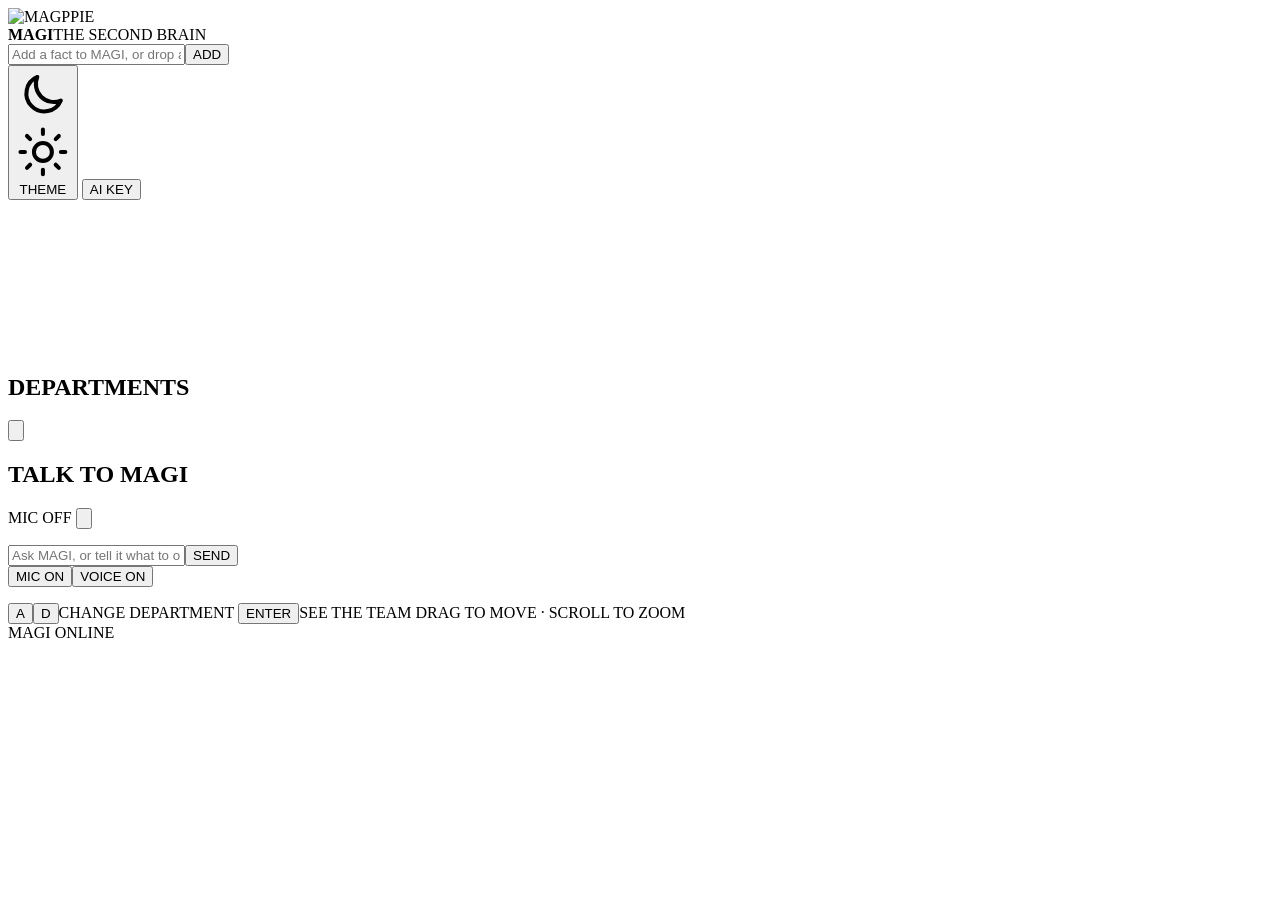
==== commit 1410014b: "feat(home): replace the round-table home with the agent office Keeps fact entry, file drop, the AI k" ====
--- a/backend/static/magi.html
+++ b/backend/static/magi.html
@@ -4,1158 +4,88 @@
 <meta charset="utf-8">
 <meta name="viewport" content="width=device-width, initial-scale=1">
 <title>MAGI, the second brain of Magppie</title>
+<script>try { if (localStorage.getItem("magi-theme") === "light") document.documentElement.dataset.theme = "light"; } catch (_) {}</script>
 <link rel="preconnect" href="https://fonts.googleapis.com">
 <link rel="preconnect" href="https://fonts.gstatic.com" crossorigin>
 <link rel="stylesheet" href="https://fonts.googleapis.com/css2?family=Lato:wght@300;400;700;900&display=swap">
-<style>
-/* Home screen: a round stone table (canvas). MAGI's brain floats over the pedestal, the departments stand on
-   the rim, and the table turns to bring the chosen one to the front (A and D, the arrows, or a click).
-   Opening a live department shows how it is built: its jobs, its agents, their tools (svg).
-   Look: MAGPPIE's own identity. Obsidian stone, copper and silver, Lato, one idea, generous space. */
-:root{
-  --bg:#09090B;--panel:rgba(17,17,20,.9);--line:rgba(201,206,214,.13);--fg:#F1F2F4;--muted:#8B9099;
-  --amber:#E09A66;--coral:#C77B4A;--cyan:#C9CED6;--mint:#9CC5A1;--pink:#E07A6A;--lilac:#C9CED6;--gold:#E09A66;--ice:#6FD8FF;--sun:#FFC480;
-  --display:"Lato","Helvetica Neue",system-ui,sans-serif;--mono:"Lato","Helvetica Neue",system-ui,sans-serif;
-  color-scheme:dark;
-}
-*{box-sizing:border-box}
-html,body{height:100%}
-body{margin:0;overflow:hidden;background:var(--bg);color:var(--fg);font:13px/1.5 var(--mono)}
-button{font:inherit;color:inherit;cursor:pointer}
-a{color:inherit}
-:focus-visible{outline:2px solid var(--cyan);outline-offset:2px}
-header{position:fixed;inset:0 0 auto 0;z-index:6;display:flex;gap:14px;align-items:stretch;padding:12px 16px;border-bottom:1px solid var(--line);background:rgba(9,9,11,.84);backdrop-filter:blur(6px)}
-.brand{display:flex;align-items:center;gap:14px;padding-right:6px}
-.brand img{display:block;height:22px;width:auto}
-.brand div{display:flex;flex-direction:column;justify-content:center;border-left:1px solid var(--line);padding-left:14px}
-.brand b{font:900 24px/1 var(--display);letter-spacing:.24em}
-.brand span{font-size:9.5px;letter-spacing:.18em;color:var(--muted);margin-top:5px;white-space:nowrap}
-.dump{flex:1;min-width:0;border:1px solid var(--line);border-radius:4px;display:flex;flex-direction:column;background:rgba(255,255,255,.015)}
-.dump form{display:flex;border-bottom:1px solid var(--line)}
-.dump input{flex:1;min-width:0;background:none;border:0;color:var(--fg);font:inherit;padding:9px 12px}
-.dump input::placeholder{color:var(--muted)}
-.dump button{background:none;border:0;border-left:1px solid var(--line);padding:0 14px;letter-spacing:.12em;color:var(--amber)}
-.dump small{padding:5px 12px;font-size:10px;letter-spacing:.08em;color:var(--muted)}
-.hbtn{display:flex;align-items:center;padding:0 14px;border:1px solid var(--amber);border-radius:4px;color:var(--amber);background:none;letter-spacing:.1em;white-space:nowrap;font-size:11px}
-#stage{position:fixed;inset:0}
-#stage.over::after{content:"DROP TO ADD TO MAGI";position:absolute;inset:78px 14px 14px;border:1.5px dashed var(--amber);border-radius:8px;display:grid;place-items:center;font:600 20px var(--display);letter-spacing:.2em;color:var(--amber);background:rgba(255,180,77,.05);pointer-events:none;z-index:4}
-canvas,svg{position:absolute;inset:0;width:100%;height:100%;display:block}
-svg text{font-family:var(--mono);user-select:none;font-weight:700}
-.node{cursor:pointer;outline:none}
-.node:focus-visible circle.ring,.node:hover circle.ring{stroke-width:3}
-.locked{opacity:.5}
-.flow{animation:flow 1.1s linear infinite}
-.pulse{animation:pulse 2.4s ease-in-out infinite;transform-box:fill-box;transform-origin:center}
-.in{opacity:0;animation:appear .5s ease forwards}
-.draw{stroke-dasharray:1;stroke-dashoffset:1;animation:draw .55s ease forwards}
-.dim{opacity:.16;transition:opacity .2s}
-.lit{transition:opacity .2s}
-@keyframes flow{to{stroke-dashoffset:-16}}
-@keyframes pulse{0%,100%{opacity:.35;transform:scale(1)}50%{opacity:0;transform:scale(1.55)}}
-@keyframes appear{from{opacity:0;transform:translateY(6px)}to{opacity:1;transform:none}}
-@keyframes draw{to{stroke-dashoffset:0}}
-.panel{position:fixed;left:16px;bottom:16px;z-index:5;width:268px;background:var(--panel);border:1px solid var(--line);border-radius:4px;padding:12px 14px;display:flex;flex-direction:column;gap:8px;transform-origin:50% 50%;will-change:transform}
-body.table .panel{background:rgba(10,14,28,.78);border-color:rgba(111,216,255,.22);box-shadow:0 18px 50px rgba(0,0,0,.55),0 0 26px rgba(60,150,255,.10);backdrop-filter:blur(8px)}
-.panel h2{margin:0;font:600 13px var(--display);letter-spacing:.16em}
-.panel p{margin:0;color:var(--muted)}
-.panel b{color:var(--fg);font-weight:500;font-variant-numeric:tabular-nums}
-.big{font:600 26px/1 var(--display);color:var(--fg);font-variant-numeric:tabular-nums}
-.bars{display:flex;flex-direction:column;gap:6px}
-.bar{display:grid;grid-template-columns:1fr auto;gap:2px 8px;font-size:11px;color:var(--muted)}
-.bar i{grid-column:1/3;height:4px;border-radius:2px;background:rgba(255,255,255,.07);overflow:hidden}
-.bar i::after{content:"";display:block;height:100%;width:var(--w);background:var(--c);border-radius:2px;transition:width .8s ease}
-#card{width:300px}
-#card .tool{color:var(--fg)}
-#talk{left:auto;right:16px;width:320px;z-index:7}
-#talk.mini #log,#talk.mini #askf,#talk.mini .row,#talk.mini #michint{display:none}
-.thead{display:flex;align-items:center;gap:8px}
-.thead span{margin-left:auto;font-size:10px;letter-spacing:.12em;color:var(--amber);text-align:right}
-.thead button{background:none;border:1px solid var(--line);border-radius:4px;width:26px;height:24px;line-height:1;flex:none}
-#log{display:flex;flex-direction:column;gap:8px;overflow:auto;max-height:36vh;min-height:40px}
-.m{font-size:12px;overflow-wrap:anywhere}
-.m b{display:block;font-size:9.5px;letter-spacing:.14em;color:var(--muted);font-weight:500}
-.m.magi b{color:var(--amber)}
-.m.err{color:var(--pink)}
-#heard,#michint{color:var(--muted);margin:0}
-#heard:empty,#michint:empty{display:none}
-#askf{display:flex;border:1px solid var(--line);border-radius:4px}
-#askf input{flex:1;min-width:0;background:none;border:0;color:var(--fg);font:inherit;padding:8px 10px}
-#askf button{background:none;border:0;border-left:1px solid var(--line);padding:0 12px;color:var(--cyan);letter-spacing:.1em}
-.row{display:flex;gap:8px}
-.row button{flex:1;background:none;border:1px solid var(--line);border-radius:4px;padding:6px;font-size:10.5px;letter-spacing:.1em}
-.row button.on{border-color:var(--mint);color:var(--mint)}
-#shell{position:fixed;inset:78px 0 0 0;width:100%;height:calc(100% - 78px);border:0;z-index:5;background:var(--bg);animation:rise .45s ease}
-body.shell #stats,body.shell #card,body.shell #pill,body.shell #keys,body.shell #realm,body.shell #stations{display:none!important}
-@keyframes rise{from{transform:translateY(40px);opacity:0}to{transform:none;opacity:1}}
-.pill{position:fixed;left:50%;bottom:18px;transform:translateX(-50%);z-index:5;display:flex;align-items:center;border:1px solid rgba(255,255,255,.35);border-radius:999px;background:var(--panel);overflow:hidden}
-.pill button{background:none;border:0;padding:10px 18px;letter-spacing:.12em;font-size:11px;white-space:nowrap}
-.pill .go{color:#09090B;background:var(--gold);font-weight:700}
-.pill span{padding:0 16px;letter-spacing:.2em;color:var(--gold);border-inline:1px solid var(--line)}
-#stations{position:fixed;inset:0;z-index:3;pointer-events:none}
-.st{position:absolute;left:0;top:0;width:78px;height:78px;margin:-60px 0 0 -39px;background:none;border:0;border-radius:8px;pointer-events:auto;padding:0;transform-origin:50% 77%}
-.st span{position:absolute;left:50%;top:100%;transform:translateX(-50%);margin-top:8px;white-space:nowrap;font-size:11.5px;font-weight:700;letter-spacing:.2em;color:#B8C6DA;text-shadow:0 1px 8px #000,0 0 2px #000;transition:color .3s,text-shadow .3s,letter-spacing .3s}
-.st:hover span,.st:focus-visible span{color:#fff;text-shadow:0 0 14px rgba(111,216,255,.9),0 1px 8px #000}
-.st.live span{color:var(--sun);text-shadow:0 0 14px rgba(255,170,100,.75),0 1px 8px #000}
-.st.on span{color:#fff;letter-spacing:.3em;text-shadow:0 0 16px rgba(111,216,255,.95),0 1px 8px #000}
-.st.live.on span{color:#FFE0C2;text-shadow:0 0 18px rgba(255,170,100,.95),0 1px 8px #000}
-#brainbtn{position:absolute;border-radius:50%;background:none;border:0;pointer-events:auto;transform:translate(-50%,-50%);z-index:160}
-#realm{position:fixed;left:50%;top:98px;transform:translateX(-50%);z-index:4;text-align:center;pointer-events:none;width:min(640px,calc(100vw - 700px));min-width:300px}
-#realm h1{margin:0;font:300 34px/1.1 var(--display);letter-spacing:.42em;text-indent:.42em;text-transform:uppercase;text-shadow:0 0 22px rgba(111,216,255,.55)}
-#realm.open h1{text-shadow:0 0 24px rgba(255,170,100,.6)}
-#realm .rule{height:1px;margin:12px auto;background:linear-gradient(90deg,transparent,rgba(111,216,255,.9),transparent);position:relative;box-shadow:0 0 12px rgba(111,216,255,.5)}
-#realm.open .rule{background:linear-gradient(90deg,transparent,rgba(255,196,128,.95),transparent);box-shadow:0 0 12px rgba(255,170,100,.5)}
-#realm .rule::after{content:"";position:absolute;left:50%;top:-4px;width:8px;height:8px;margin-left:-4px;transform:rotate(45deg);background:var(--bg);border:1px solid var(--ice);box-shadow:0 0 10px var(--ice)}
-#realm.open .rule::after{border-color:var(--sun);box-shadow:0 0 10px var(--sun)}
-#realm b{display:block;font-size:11.5px;letter-spacing:.3em;font-weight:700;color:var(--ice)}
-#realm.open b{color:var(--sun)}
-#realm.swap h1{animation:name-in .7s cubic-bezier(.2,.7,.2,1)}
-#realm.swap .rule{animation:rule-in .7s ease}
-#realm.swap b,#realm.swap p{animation:appear .6s ease .12s both}
-@keyframes name-in{from{opacity:0;letter-spacing:.8em;text-indent:.8em}to{opacity:1}}
-@keyframes rule-in{from{transform:scaleX(0);opacity:0}to{transform:none;opacity:1}}
-#realm p{margin:6px 0 0;color:#C9CED6;font-size:13.5px;text-wrap:balance}
-#realm p+p{color:var(--muted);font-size:12.5px}
-#keys{position:fixed;left:50%;bottom:18px;transform:translateX(-50%);z-index:4;display:flex;align-items:center;gap:9px;color:var(--muted);font-size:11px;letter-spacing:.16em;white-space:nowrap}
-#keys button{background:rgba(17,17,20,.7);border:1px solid rgba(201,206,214,.5);border-radius:3px;min-width:27px;height:25px;padding:0 8px;font-weight:700;color:var(--fg);letter-spacing:.06em}
-#keys button:hover{border-color:var(--ice);color:var(--ice);box-shadow:0 0 12px rgba(111,216,255,.5)}
-#keys button:active{transform:translateY(1px)}
-#keys i{width:1px;height:14px;background:var(--line);margin:0 6px}
-body.table #stats,body.table #talk{bottom:auto;top:94px}
-body.table #log{max-height:20vh}
-#tip{position:fixed;z-index:8;max-width:320px;background:var(--panel);border:1px solid var(--line);border-radius:4px;padding:8px 10px;pointer-events:none;font-size:11.5px}
-#tip b{display:block;font-weight:700;letter-spacing:.1em;font-size:10px;margin-bottom:3px}
-#tip p{margin:6px 0 0}
-#tip ul{margin:4px 0 0;padding-left:16px;color:var(--muted)}
-#tip small{display:block;margin-top:8px;font-size:9.5px;letter-spacing:.14em;color:var(--muted)}
-#toast{position:fixed;left:50%;top:92px;transform:translateX(-50%);z-index:8;background:var(--panel);border:1px solid var(--amber);border-radius:4px;padding:9px 14px;max-width:min(520px,92vw)}
-#boot{position:fixed;inset:0;z-index:9;display:grid;place-items:center;background:var(--bg);font:600 22px var(--display);letter-spacing:.4em;color:var(--amber);transition:opacity .7s ease;pointer-events:none}
-#boot.off{opacity:0}
-[hidden]{display:none!important}
-@media (max-width:1000px){#realm{width:calc(100vw - 40px);top:96px}#realm h1{font-size:24px}body.table #stats{display:none}body.table #talk{top:auto;bottom:56px}}
-@media (max-width:820px){.brand span,.brand img,#card,#stats{display:none}.brand div{border:0;padding:0}#talk{width:min(320px,calc(100vw - 32px))}}
-@media (prefers-reduced-motion:reduce){.flow,.pulse,#shell,#realm.swap h1,#realm.swap .rule,#realm.swap b,#realm.swap p{animation:none}.in{animation:none;opacity:1}.draw{animation:none;stroke-dashoffset:0}}
-#keybox{position:fixed;right:16px;top:74px;z-index:9;width:min(380px,92vw);background:var(--panel);border:1px solid var(--amber);border-radius:6px;padding:16px}
-#keybox h2{font-size:12px;letter-spacing:.16em;margin:0 0 8px}#keybox p{margin:0 0 10px;font-size:13px;color:var(--muted)}
-#keybox input{width:100%;margin-bottom:10px}#keybox .row{display:flex;gap:8px}
-.hbtn.warn{background:var(--amber);color:#0b0b0d}
-</style>
+<link rel="stylesheet" href="/static/magi/home.css">
 </head>
 <body>
+<!-- Home screen: an office seen from above. Ten stone platforms, one per department, stand around MAGI's brain.
+     A connected department has its people at their desks; the others wait empty. The scene lives in /static/magi/. -->
 <header>
-  <div class="brand"><img src="/static/logo-white.svg" alt="MAGPPIE" width="97" height="22"><div><b>MAGI</b><span>THE SECOND BRAIN</span></div></div>
-  <div class="dump">
-    <form id="dump"><input id="fact" type="text" autocomplete="off" placeholder="dump into the brain… or drop documents" aria-label="Add a fact to MAGI"><button>ADD</button></form>
-    <small>adds a fact to MAGI's knowledge · or drop a .md or .txt file anywhere</small>
-  </div>
-  <button class="hbtn" id="keybtn" type="button" aria-haspopup="dialog">AI KEY</button>
-  <button class="hbtn" id="close" hidden>← BACK TO MAGI</button>
+  <div class="brand"><img src="/static/logo-white.svg" alt="MAGPPIE" width="88" height="20"><div><b>MAGI</b><span>THE SECOND BRAIN</span></div></div>
+  <form id="dump"><input id="fact" type="text" autocomplete="off" placeholder="Add a fact to MAGI, or drop a .md, .txt or .csv file anywhere" aria-label="Add a fact to MAGI"><button>ADD</button></form>
+  <button class="hbtn" id="theme" type="button">
+    <svg class="moon" viewBox="0 0 24 24" fill="none" stroke="currentColor" stroke-width="1.8" stroke-linecap="round" stroke-linejoin="round" aria-hidden="true"><path d="M20 14.5A8 8 0 0 1 9.5 4a8 8 0 1 0 10.500 10.500z"/></svg>
+    <svg class="sun" viewBox="0 0 24 24" fill="none" stroke="currentColor" stroke-width="1.8" stroke-linecap="round" aria-hidden="true"><circle cx="12" cy="12" r="4"/><path d="M12 2v2M12 20v2M2 12h2M20 12h2M4.900 4.900l1.400 1.400M17.700 17.700l1.400 1.400M4.900 19.100l1.400-1.400M17.700 6.300l1.400-1.400"/></svg>
+    <span>THEME</span>
+  </button>
+  <button class="hbtn accent" id="keybtn" type="button" aria-haspopup="dialog" aria-expanded="false">AI KEY</button>
+  <button class="hbtn solid" id="close" type="button" hidden>← BACK TO MAGI</button>
 </header>
-<form id="keybox" hidden aria-label="Add a new Gemini key">
+<form class="panel" id="keybox" hidden aria-label="Add a new Gemini key">
   <h2>NEW GEMINI KEY</h2>
   <p id="keynote">When Gemini's free requests run out, paste a new key here. It is checked, saved on your server and never shown again.</p>
   <input id="keyval" type="password" autocomplete="off" placeholder="Paste the key from aistudio.google.com/apikey" aria-label="Gemini key">
-  <div class="row"><button class="hbtn" style="padding:8px 14px">SAVE KEY</button><button class="hbtn" type="button" id="keyclose" style="padding:8px 14px;border-color:var(--line);color:var(--muted)">CLOSE</button></div>
+  <div class="row"><button class="hbtn solid">SAVE KEY</button><button class="hbtn" type="button" id="keyclose">CLOSE</button></div>
 </form>
 
-<div id="stage">
-  <canvas id="cv" aria-hidden="true"></canvas>
-  <svg id="net" role="group" aria-label="MAGI and its departments"></svg>
-</div>
+<div id="stage"><canvas id="cv" aria-hidden="true"></canvas></div>
+<div id="labels" role="group" aria-label="The office: departments around MAGI's brain"></div>
+<p id="nogl" hidden>This device cannot draw the 3D office. Everything is still here: use the department list and the panels.</p>
 
-<aside class="panel" id="stats" aria-live="polite"></aside>
-<aside class="panel" id="card" hidden></aside>
-<aside class="panel" id="talk">
-  <div class="thead"><h2>TALK TO MAGI</h2><span id="mood" role="status">MIC OFF</span><button id="mini" aria-label="Shrink or expand the conversation">–</button></div>
+<button class="hbtn" id="sidetab" type="button" hidden>DEPARTMENTS</button>
+<aside class="panel" id="side" aria-label="Departments and knowledge">
+  <div class="scroll">
+    <section>
+      <div class="shead"><h2>DEPARTMENTS</h2>
+        <button class="icon" id="sideshut" type="button" aria-label="Hide this panel"><svg viewBox="0 0 24 24" fill="none" stroke="currentColor" stroke-width="2" stroke-linecap="round" stroke-linejoin="round" aria-hidden="true"><path d="M15 5l-7 7 7 7"/></svg></button>
+      </div>
+      <div id="depts"></div>
+    </section>
+    <section id="detail" aria-live="polite"></section>
+    <section id="stats" aria-live="polite"></section>
+  </div>
+</aside>
+
+<aside class="panel" id="explore" hidden role="dialog" aria-label="Explore MAGI's knowledge">
+  <div class="shead"><h2>EXPLORE KNOWLEDGE</h2>
+    <button class="icon" id="explore-close" type="button" aria-label="Close"><svg viewBox="0 0 24 24" fill="none" stroke="currentColor" stroke-width="2" stroke-linecap="round" aria-hidden="true"><path d="M6 6l12 12M18 6L6 18"/></svg></button>
+  </div>
+  <input id="find" type="search" autocomplete="off" placeholder="Search what MAGI knows" aria-label="Search what MAGI knows">
+  <div id="kinds" role="group" aria-label="Kind of knowledge"></div>
+  <p id="count" aria-live="polite"></p>
+  <ul id="entries"></ul>
+</aside>
+
+<aside class="panel" id="talk" aria-label="Talk to MAGI">
+  <div class="thead"><h2>TALK TO MAGI</h2><span id="mood" role="status">MIC OFF</span>
+    <button class="icon" id="mini" type="button" aria-label="Shrink or expand the conversation"><svg viewBox="0 0 24 24" fill="none" stroke="currentColor" stroke-width="2" stroke-linecap="round" aria-hidden="true"><path d="M6 12h12"/></svg></button>
+  </div>
   <div id="log" aria-live="polite"></div>
   <p id="heard" aria-live="polite"></p>
   <form id="askf"><input id="say" autocomplete="off" placeholder="Ask MAGI, or tell it what to open" aria-label="Message to MAGI"><button>SEND</button></form>
-  <div class="row"><button id="mic" type="button" title="Or press the space bar">MIC ON</button><button id="voice" type="button" class="on" aria-pressed="true">VOICE ON</button></div>
+  <div class="row"><button id="mic" type="button" title="Or press the space bar" aria-pressed="false">MIC ON</button><button id="voice" type="button" class="on" aria-pressed="true">VOICE ON</button></div>
   <p id="michint"></p>
 </aside>
 <iframe id="shell" title="Department dashboard" hidden></iframe>
-<div class="pill" id="pill" hidden>
-  <button id="back">← MAGI</button><span id="pill-name"></span><button class="go" id="open">OPEN DASHBOARD →</button>
+
+<div id="keys">
+  <button type="button" data-turn="-1" aria-label="Previous department">A</button><button type="button" data-turn="1" aria-label="Next department">D</button><span>CHANGE DEPARTMENT</span>
+  <i></i><button type="button" id="enter">ENTER</button><span id="enter-label">SEE THE TEAM</span>
+  <button type="button" id="esc" hidden>ESC</button><span id="esc-label" hidden>BACK TO THE OFFICE</span>
+  <i></i><span>DRAG TO MOVE · SCROLL TO ZOOM</span>
 </div>
-<div id="stations" hidden></div>
-<div id="realm" hidden><h1 id="realm-name"></h1><div class="rule"></div><b id="realm-state"></b><p id="realm-about"></p><p id="realm-next"></p></div>
-<div id="keys" hidden>
-  <button type="button" data-turn="-1" aria-label="Previous department">A</button><button type="button" data-turn="1" aria-label="Next department">D</button><span>CHANGE DEPARTMENT</span>
-  <i></i><button type="button" id="enter">ENTER</button><span id="enter-label">STEP INSIDE</span>
-  <i></i><span>CLICK THE BRAIN TO TALK</span>
-</div>
-<div id="tip" hidden></div>
+<div id="status" role="alert" hidden><span id="status-text"></span><button id="retry" type="button">TRY AGAIN</button></div>
 <div id="toast" role="status" hidden></div>
 <div id="boot">MAGI ONLINE</div>
 
 <script>
 const _fetch = window.fetch;            // on the web address, an ended session sends you to the login
 window.fetch = async (...a) => { const r = await _fetch(...a); if (r.status === 401 && r.headers.get("X-MAI-Login")) location.href = "/login"; return r; };
-const $ = id => document.getElementById(id);
-const NS = "http://www.w3.org/2000/svg";
-const still = matchMedia("(prefers-reduced-motion: reduce)").matches;
-const TOP = 78;                                        // height of the top bar
-const KIND = {core: ["Company knowledge", "#D98A55"], brand: ["Brand identity", "#F0C9A8"], internal: ["Team only", "#8E96A3"],
-              learned: ["Learned from the web", "#C9CED6"], manager: ["Added by the team", "#FFFFFF"], script_bank: ["Scripts and prompts", "#A8794F"]};
-const DEPT_COLOURS = Array(6).fill("#E09A66");          // a connected department glows copper; the others wait in silver
-const fmt = n => Number(n || 0).toLocaleString("en-IN");
-
-const cv = $("cv"), ctx = cv.getContext("2d"), svg = $("net");
-let W = 0, H = 0, map = null, dots = [], byId = {}, hubs = [], view = "home", dept = null, shown = 0, rot = 0, hover = null, beat = 0;
-let mood = "off", lvl = 1;                             // how MAGI is listening or talking; the brain shows it
-const ripples = [];
-const orb = {x: 0, y: 0, r: 0, tx: 0, ty: 0, tr: 0};
-
-// ---------- small helpers ----------
-function rng(seed) { let s = seed >>> 0 || 1; return () => (s = (s * 1664525 + 1013904223) >>> 0) / 4294967296; }
-function hash(str) { let h = 2166136261; for (const c of String(str)) h = Math.imul(h ^ c.charCodeAt(0), 16777619); return h >>> 0; }
-function el(name, attrs, parent, text) {
-  const e = document.createElementNS(NS, name);
-  for (const k in attrs) e.setAttribute(k, attrs[k]);
-  if (text != null) e.textContent = text;
-  (parent || svg).appendChild(e);
-  return e;
-}
-let toastTimer;
-function toast(msg) { const t = $("toast"); t.textContent = msg; t.hidden = false; clearTimeout(toastTimer); toastTimer = setTimeout(() => t.hidden = true, 5000); }
-const cut = (s, n) => s.length > n ? s.slice(0, n - 1) + "…" : s;
-
-// ---------- the brain: every dot is one piece of knowledge ----------
-function placeDots() {
-  const before = dots.length;
-  byId = {};
-  const sizes = {};
-  map.dots.forEach(d => { const k = d.doc + "|" + d.section; sizes[k] = (sizes[k] || 0) + 1; });
-  dots = map.dots.map(d => {
-    const key = d.doc + "|" + d.section, parts = Math.ceil(sizes[key] / 14);          // a big topic spreads over several clusters
-    const group = rng(hash(key + "|" + d.id % parts)), own = rng(d.id * 7919 + 13);
-    const unit = r => { const u = r() * 2 - 1, a = r() * Math.PI * 2, s = Math.sqrt(1 - u * u); return [s * Math.cos(a), u, s * Math.sin(a)]; };
-    const c = unit(group), o = unit(own), spread = .16 + own() * .3, far = .35 + group() * .42;
-    let p = [c[0] * far + o[0] * spread, c[1] * far + o[1] * spread, c[2] * far + o[2] * spread];
-    const len = Math.hypot(...p); if (len > .97) p = p.map(v => v / len * .97);
-    return byId[d.id] = {...d, p, colour: (KIND[d.doc] || KIND.core)[1], sx: 0, sy: 0, k: 0};
-  });
-  const count = {};
-  dots.forEach(d => (d.links || []).forEach(id => count[id] = (count[id] || 0) + 1));
-  hubs = Object.entries(count).sort((a, b) => b[1] - a[1]).slice(0, 9).map(([id]) => byId[id]).filter(Boolean);
-  if (before && dots.length > before) ripples.push(1);
-  shown = Math.min(shown, dots.length);                  // knowledge can also shrink (a rebuild): never draw past the end
-}
-function layout() {
-  const stageH = H - TOP;
-  if (view === "home") {
-    B.cx = W / 2; B.cy = TOP + stageH * .61; B.rx = Math.max(170, Math.min(W * .32, stageH * .6));
-    camera(1, 0);
-  }
-  else { orb.tx = W / 2; orb.ty = H - 118; orb.tr = 38; }
-  if (!orb.r) Object.assign(orb, {x: orb.tx, y: orb.ty, r: orb.tr});
-}
-function drawGrid() {
-  ctx.lineWidth = 1;
-  for (let x = (W / 2) % 44; x < W; x += 44) { ctx.strokeStyle = "rgba(255,255,255,.035)"; ctx.beginPath(); ctx.moveTo(x + .5, TOP); ctx.lineTo(x + .5, H); ctx.stroke(); }
-  for (let y = TOP; y < H; y += 44) { ctx.strokeStyle = "rgba(255,255,255,.035)"; ctx.beginPath(); ctx.moveTo(0, y + .5); ctx.lineTo(W, y + .5); ctx.stroke(); }
-}
-let sharp = 2, lastFrame = 0, slowFrames = 0;
-function frame(now) {
-  requestAnimationFrame(frame);
-  if (lastFrame && view === "home" && sharp > 1 && document.visibilityState === "visible") {          // a slower machine gets a lighter picture
-    slowFrames = now - lastFrame > 30 ? slowFrames + 1 : Math.max(0, slowFrames - 2);
-    if (slowFrames > 90) { sharp = 1; slowFrames = 0; resize(); }
-  }
-  lastFrame = now;
-  if (W < 50 || H < 150 || orb.r <= 0) return;           // the window is hidden or not laid out yet
-  orb.x += (orb.tx - orb.x) * .1; orb.y += (orb.ty - orb.y) * .1; orb.r += (orb.tr - orb.r) * .1;
-  if (!still) rot += mood === "thinking" ? .014 : .0022;
-  beat++;
-  ctx.clearRect(0, 0, W, H);
-  const table = view === "home" && !!map;
-  let P = [], life = 1;
-  if (table) {
-    const n = map.departments.length; let gap = ((pick - spin) % n + n) % n; if (gap > n / 2) gap -= n;       // turn the short way round
-    spin += Math.abs(gap) < .002 ? gap : gap * (still ? 1 : .11);
-    spin = ((spin % n) + n) % n;
-    if (!born) born = performance.now();
-    const age = Math.min(1, (performance.now() - born) / 2200); life = still ? 1 : 1 - (1 - age) ** 3;     // the camera flies in as the table wakes
-    let dive = diving ? Math.min(1, (performance.now() - diving) / 620) : 0;                              // and dives into a department you enter
-    camera(life, dive);
-    if (dive >= 1) { diving = 0; const d = map.departments[pick]; requestAnimationFrame(() => enter(d, DEPT_COLOURS[pick % 6])); }
-    life *= 1 - dive * dive;
-    $("stations").style.opacity = $("realm").style.opacity = $("keys").style.opacity = dive ? (1 - dive).toFixed(2) : Math.min(1, life * 1.4).toFixed(2);
-    if (flash > 0) flash = Math.max(0, flash - (still ? 1 : .028));
-    P = map.departments.map((_, i) => place(i));
-    drawTable(P, life);
-    P.forEach((p, i) => { if (p.s < 0) drawStation(i, p, life); });
-    drawPedestal(life);
-  } else drawGrid();
-  const {x, y, r} = orb, big = r > 90, cos = Math.cos(rot), sin = Math.sin(rot), tilt = .32;
-  const breathe = table ? 1 + .06 * Math.sin(beat / 38) : 1;                                           // the brain glows and breathes
-  if (table) ctx.globalCompositeOperation = "lighter";
-  const glow = ctx.createRadialGradient(x, y, r * .1, x, y, r * 1.9 * breathe);
-  glow.addColorStop(0, table ? "rgba(255,196,128,.3)" : "rgba(199,123,74,.24)"); glow.addColorStop(.5, table ? "rgba(255,150,90,.12)" : "rgba(199,123,74,.08)"); glow.addColorStop(1, "rgba(199,123,74,0)");
-  ctx.fillStyle = glow; ctx.beginPath(); ctx.arc(x, y, r * 1.9 * breathe, 0, 7); ctx.fill();
-  ctx.globalCompositeOperation = "source-over";
-  if (table) {                                            // a sphere of dark glass holds the knowledge
-    const glass = ctx.createRadialGradient(x - r * .35, y - r * .4, r * .1, x, y, r * 1.13);
-    glass.addColorStop(0, "rgba(40,34,44,.78)"); glass.addColorStop(.7, "rgba(10,10,22,.86)"); glass.addColorStop(1, "rgba(4,6,16,.9)");
-    ctx.fillStyle = glass; ctx.beginPath(); ctx.arc(x, y, r * 1.13, 0, 7); ctx.fill();
-  }
-  if (shown < dots.length) shown = Math.min(dots.length, shown + (still ? dots.length : 5));
-  for (let i = 0; i < shown; i++) {                       // turn the brain and place each dot on screen
-    const d = dots[i], [px, py, pz] = d.p;
-    const rx = px * cos + pz * sin, rz = -px * sin + pz * cos;
-    const ry = py * Math.cos(tilt) - rz * Math.sin(tilt), rz2 = py * Math.sin(tilt) + rz * Math.cos(tilt);
-    d.k = 1 / (1 + rz2 * .3); d.sx = x + rx * r * d.k; d.sy = y + ry * r * d.k; d.z = rz2;
-  }
-  ctx.lineWidth = big ? .7 : .4;
-  for (let i = 0; i < shown; i++) {                       // lines join pieces that are close in meaning
-    const d = dots[i];
-    for (const id of d.links || []) {
-      const o = byId[id]; if (!o || !o.k) continue;
-      ctx.strokeStyle = `rgba(214,140,92,${.12 + .14 * (1 - (d.z + o.z) / 2) / 2})`;        // the copper vein
-      ctx.beginPath(); ctx.moveTo(d.sx, d.sy); ctx.lineTo(o.sx, o.sy); ctx.stroke();
-    }
-  }
-  if (hubs.length && shown === dots.length) {             // the most connected pieces, wired to the core
-    const core = hubs[0];
-    ctx.strokeStyle = "rgba(201,206,214,.8)"; ctx.lineWidth = big ? 1.1 : .6;                // the silver vein
-    for (const h of hubs.slice(1)) { ctx.beginPath(); ctx.moveTo(core.sx, core.sy); ctx.lineTo(h.sx, h.sy); ctx.stroke(); }
-  }
-  const size = Math.max(.55, r / 190);
-  for (let i = 0; i < shown; i++) {
-    const d = dots[i];
-    ctx.globalAlpha = .45 + .55 * (1 - (d.z + 1) / 2);
-    ctx.fillStyle = d.colour; ctx.beginPath(); ctx.arc(d.sx, d.sy, (1.3 + 1.5 * d.k) * size, 0, 7); ctx.fill();
-  }
-  ctx.globalAlpha = 1;
-  if (shown === dots.length) for (const h of hubs) {
-    ctx.strokeStyle = "#E4E7EB"; ctx.lineWidth = big ? 1.6 : 1; ctx.fillStyle = "#09090B";
-    ctx.beginPath(); ctx.arc(h.sx, h.sy, 4.2 * size, 0, 7); ctx.fill(); ctx.stroke();
-  }
-  const live = mood !== "off" && mood !== "asleep";      // the ring shows whether MAGI is listening, thinking or speaking
-  const ringR = r * 1.13 * (mood === "hearing" || mood === "listening" ? lvl : 1);
-  if (table) {                                            // a halo around the brain
-    ctx.globalCompositeOperation = "lighter";
-    ctx.strokeStyle = `rgba(255,196,128,${live ? .3 : .14})`; ctx.lineWidth = 9; ctx.beginPath(); ctx.arc(x, y, ringR, 0, 7); ctx.stroke();
-    ctx.globalCompositeOperation = "source-over";
-  }
-  ctx.strokeStyle = live ? `rgba(255,196,128,${mood === "thinking" ? .55 + .4 * Math.sin(beat / 7) : .98})` : table ? "rgba(255,226,196,.75)" : "rgba(201,206,214,.55)";
-  ctx.lineWidth = live ? 2.2 : 1.2;
-  ctx.beginPath(); ctx.arc(x, y, ringR, 0, 7); ctx.stroke();
-  if (table) {                                            // light on the glass
-    const shine = ctx.createRadialGradient(x - r * .45, y - r * .55, 0, x - r * .45, y - r * .55, r * .9);
-    shine.addColorStop(0, "rgba(255,240,220,.16)"); shine.addColorStop(1, "rgba(255,240,220,0)");
-    ctx.fillStyle = shine; ctx.beginPath(); ctx.arc(x, y, r * 1.12, 0, 7); ctx.fill();
-  }
-  if (mood === "speaking" && beat % 26 === 0 && !still) ripples.push(.8);
-  for (let i = ripples.length - 1; i >= 0; i--) {         // waves: something new was learned, or MAGI is speaking
-    ctx.strokeStyle = `rgba(224,154,102,${ripples[i]})`; ctx.lineWidth = 2;
-    ctx.beginPath(); ctx.arc(x, y, r * (1.13 + (1 - ripples[i]) * .5), 0, 7); ctx.stroke();
-    if ((ripples[i] -= .014) <= 0) ripples.splice(i, 1);
-  }
-  if (table) {
-    const n = Math.min(110, map.waiting || 0);            // doubts wait outside the brain until the manager approves them
-    ctx.fillStyle = "rgba(201,206,214,.3)";
-    for (let i = 0; i < n; i++) {
-      const a = i * 2.39996 + rot * .35 * (i % 2 ? 1 : -1), rr = r * (1.2 + (i % 7) * .017);
-      ctx.beginPath(); ctx.arc(x + Math.cos(a) * rr, y + Math.sin(a) * rr, 1.2, 0, 7); ctx.fill();
-    }
-    if (!dots.length) { ctx.fillStyle = "#8B9099"; ctx.font = "13px Lato, sans-serif"; ctx.textAlign = "center"; ctx.fillText("MAGI is empty. Drop the knowledge base to begin.", x, y); }
-    if (hover && hover.k) { ctx.strokeStyle = "#fff"; ctx.lineWidth = 1.5; ctx.beginPath(); ctx.arc(hover.sx, hover.sy, 7, 0, 7); ctx.stroke(); }
-    P.map((p, i) => [p, i]).filter(q => q[0].s >= 0).sort((a, b) => a[0].s - b[0].s).forEach(q => drawStation(q[1], q[0], life));
-    drawAir(life);
-    seatLabels(P);
-    depth();
-  }
-}
-
-// ---------- the round table: MAGI's brain on the pedestal, the departments standing on the rim ----------
-// A stone table seen from in front and above. Its pool is full of slow, living light (cool blue against
-// the warm gold of the brain); the light spills onto the rim, the plinth and the stations. A path of
-// light runs from the brain to every connected department, and the table turns to bring the chosen
-// department to the front.
-const T = {cx: 0, cy: 0, rx: 0, ry: 0, wall: 0};
-const B = {cx: 0, cy: 0, rx: 0};                       // where the table rests; the camera moves it from there
-const cam = {x: 0, y: 0, tx: 0, ty: 0};                 // the viewer: follows the mouse a little, so the scene has depth
-let pick = 0, spin = 0, flash = 0, born = 0, diving = 0;
-const stars = Array.from({length: 90}, (_, i) => { const r = rng(i * 29 + 7); return {x: r(), y: r(), z: .3 + r() * .7, ph: r() * 6.283}; });
-addEventListener("mousemove", e => { cam.tx = (e.clientX / Math.max(1, W) - .5) * 2; cam.ty = (e.clientY / Math.max(1, H) - .5) * 2; });
-addEventListener("mouseleave", () => { cam.tx = cam.ty = 0; });
-function camera(fly, dive) {                            // place the table for this frame
-  if (!still) { cam.x += (cam.tx - cam.x) * .05; cam.y += (cam.ty - cam.y) * .05; }
-  const zoom = (.7 + .3 * fly) * (1 + 1.7 * dive * dive), tilt = Math.max(.18, .22 + .18 * fly + cam.y * .055);
-  const front = B.cy + B.rx * .4 * 1.02;                // while diving, the chosen station stays where it is
-  T.rx = B.rx * zoom; T.ry = T.rx * tilt; T.wall = Math.max(12, T.rx * .05);
-  T.cx = B.cx - cam.x * 30; T.cy = dive ? front - T.ry * 1.02 : B.cy - cam.y * 10 + (1 - fly) * 46;
-  orb.tr = Math.max(36, T.rx * .185); orb.tx = T.cx + cam.x * 9; orb.ty = T.cy + T.wall * .3 - T.rx * .095 - orb.tr * 1.32;
-  if (dive || fly < 1) { orb.x = orb.tx; orb.y = orb.ty; orb.r = orb.tr; }
-}
-function depth() {                                      // the panels and the banner lean with the viewer
-  const calm = /^(INPUT|TEXTAREA)$/.test(document.activeElement.tagName);
-  $("realm").style.transform = `translateX(-50%) translate(${(-cam.x * 12).toFixed(1)}px,${(-cam.y * 6).toFixed(1)}px)`;
-  for (const [id, side] of [["stats", 1], ["talk", -1]]) {
-    $(id).style.transform = document.body.classList.contains("table") && !calm
-      ? `perspective(900px) rotateY(${(side * 5 + cam.x * 3).toFixed(2)}deg) rotateX(${(-cam.y * 2.5).toFixed(2)}deg) translate(${(cam.x * 8).toFixed(1)}px,${(cam.y * 5).toFixed(1)}px)` : "";
-  }
-}
-const ICE = "111,216,255", GOLD = "255,196,128", ROSE = "255,150,110";
-const poolCv = document.createElement("canvas"), pc = poolCv.getContext("2d");
-const blobs = Array.from({length: 14}, (_, i) => { const r = rng(i * 71 + 3); return {a: r() * 6.283, d: .08 + r() * .78, s: (.15 + r() * .55) * (r() > .5 ? 1 : -1), size: .3 + r() * .36, hue: r()}; });
-const veins = Array.from({length: 11}, (_, i) => { const r = rng(i * 131 + 9); return {a: r() * 6.283, len: 1.4 + r() * 2.8, r0: .08 + r() * .22, grow: .18 + r() * .22, wob: .02 + r() * .05, ph: r() * 6.283, dir: r() > .5 ? 1 : -1, warm: i % 4 === 0}; });
-const sparks = Array.from({length: 100}, (_, i) => { const r = rng(i * 97 + 5); return {a: r() * 6.283, d: .06 + r() * .9, s: (.2 + r() * .8) * (r() > .5 ? 1 : -1), ph: r() * 6.283, big: r() > .88}; });
-const motes = Array.from({length: 64}, (_, i) => { const r = rng(i * 53 + 3); return {x: r() * 2 - 1, y: r(), v: .2 + r() * .7, ph: r() * 6.283, warm: r() > .72, size: .8 + r() * 1.1}; });
-function ell(x, y, rx, ry, a0 = 0, a1 = 6.2832, back = false) { ctx.beginPath(); ctx.ellipse(x, y, rx, ry, 0, a0, a1, back); }
-function place(i) {                                    // where a department stands on the rim right now
-  const n = map.departments.length, a = Math.PI / 2 - (i - spin) * 2 * Math.PI / n, s = Math.sin(a);
-  return {x: T.cx + Math.cos(a) * T.rx * 1.02, y: T.cy + s * T.ry * 1.02, s, k: .7 + .42 * (s + 1) / 2, a};
-}
-function drawPool(t, life) {                           // the light inside the table, painted small and stretched, so it is soft
-  const w = 560, h = Math.max(40, Math.round(560 * T.ry / T.rx));
-  if (poolCv.width !== w || poolCv.height !== h) { poolCv.width = w; poolCv.height = h; }
-  pc.globalCompositeOperation = "source-over"; pc.globalAlpha = 1;
-  const base = pc.createRadialGradient(w / 2, h / 2, 4, w / 2, h / 2, w / 2);
-  base.addColorStop(0, "#123A8C"); base.addColorStop(.55, "#07205A"); base.addColorStop(1, "#020A22");
-  pc.fillStyle = base; pc.fillRect(0, 0, w, h);
-  pc.globalCompositeOperation = "lighter";
-  const k = h / w;
-  for (const b of blobs) {                              // drifting clouds of light
-    const ang = b.a + (still ? 0 : t * .0017 * b.s), x = w / 2 + Math.cos(ang) * b.d * w / 2, y = h / 2 + Math.sin(ang) * b.d * h / 2, r = b.size * w / 2;
-    const c = b.hue < .5 ? "40,130,255" : b.hue < .86 ? "70,215,255" : "150,120,255";
-    pc.save(); pc.translate(x, y); pc.scale(1, k);
-    const g = pc.createRadialGradient(0, 0, 0, 0, 0, r); g.addColorStop(0, `rgba(${c},${.36 * life})`); g.addColorStop(1, `rgba(${c},0)`);
-    pc.fillStyle = g; pc.beginPath(); pc.arc(0, 0, r, 0, 7); pc.fill(); pc.restore();
-  }
-  for (const v of veins) {                              // streams of light, slowly turning
-    pc.beginPath();
-    for (let j = 0; j <= 44; j++) {
-      const f = j / 44, ang = v.a + v.dir * (still ? 0 : t * .0011) + f * v.len, rad = v.r0 + f * v.grow * 3.2 + Math.sin(f * 9 + v.ph + t * .006) * v.wob;
-      if (rad > 1) break;
-      const x = w / 2 + Math.cos(ang) * rad * w / 2, y = h / 2 + Math.sin(ang) * rad * h / 2;
-      j ? pc.lineTo(x, y) : pc.moveTo(x, y);
-    }
-    const c = v.warm ? GOLD : "150,228,255";
-    pc.strokeStyle = `rgba(${c},${.07 * life})`; pc.lineWidth = 9; pc.stroke();
-    pc.strokeStyle = `rgba(${c},${.2 * life})`; pc.lineWidth = 3; pc.stroke();
-    pc.strokeStyle = `rgba(235,250,255,${.55 * life})`; pc.lineWidth = .9; pc.stroke();
-  }
-  for (let j = 0; j < 3; j++) {                           // waves leaving the plinth
-    const f = ((still ? .3 : t * .0035) + j / 3) % 1;
-    pc.strokeStyle = `rgba(190,240,255,${.5 * (1 - f) * life})`; pc.lineWidth = 2.2 * (1 - f) + .4;
-    pc.beginPath(); pc.ellipse(w / 2, h / 2, f * w / 2, f * h / 2, 0, 0, 7); pc.stroke();
-  }
-  for (const m of sparks) {                              // points of light caught in it
-    const ang = m.a + (still ? 0 : t * .0013 * m.s), x = w / 2 + Math.cos(ang) * m.d * w / 2, y = h / 2 + Math.sin(ang) * m.d * h / 2;
-    const a = (.15 + .85 * Math.sin(t * .03 + m.ph) ** 2) * life;
-    pc.fillStyle = `rgba(225,247,255,${a.toFixed(2)})`; const z = m.big ? 2.6 : 1.5; pc.fillRect(x - z / 2, y - z / 2, z, z);
-    if (m.big) { pc.fillStyle = `rgba(${ICE},${(a * .22).toFixed(2)})`; pc.fillRect(x - 4, y - 4, 8, 8); }
-  }
-  pc.globalCompositeOperation = "source-over";
-}
-function drawTable(P, life) {
-  const {cx, cy, rx, ry, wall} = T, py = cy + wall * .3, t = beat;
-  const room = ctx.createRadialGradient(cx, cy, rx * .2, cx, cy, Math.max(W, H) * .75);                 // a hall of deep night
-  room.addColorStop(0, "#0B1430"); room.addColorStop(.5, "#070A16"); room.addColorStop(1, "#04050A");
-  ctx.fillStyle = room; ctx.fillRect(0, TOP, W, H - TOP);
-  for (const st of stars) {                               // far lights, which move less than the table: depth
-    const a = (.25 + .5 * Math.sin(t * .02 + st.ph) ** 2) * st.z * life, z = st.z > .8 ? 1.8 : 1.1;
-    ctx.fillStyle = `rgba(190,225,255,${a.toFixed(2)})`; ctx.fillRect(st.x * W - cam.x * 14 * st.z, TOP + st.y * (H - TOP) * .62 - cam.y * 8 * st.z, z, z);
-  }
-  ctx.globalAlpha = life;
-  for (let k = 1; k <= 4; k++) {                          // rings of the floor, catching a little of the light
-    ctx.strokeStyle = `rgba(${ICE},${.1 / k})`; ctx.lineWidth = 1; ell(cx, cy + wall, rx * (1.1 + k * .22), ry * (1.1 + k * .22)); ctx.stroke();
-  }
-  ctx.fillStyle = "rgba(0,0,0,.6)"; ell(cx, cy + wall * 2.2, rx * 1.16, ry * 1.16); ctx.fill();         // shadow on the floor
-  const side = ctx.createLinearGradient(cx - rx, 0, cx + rx, 0);                                       // the wall of the table
-  side.addColorStop(0, "#0D0F16"); side.addColorStop(.5, "#343039"); side.addColorStop(1, "#0D0F16");
-  ctx.fillStyle = side; ctx.beginPath(); ctx.ellipse(cx, cy + wall, rx * 1.1, ry * 1.1, 0, 0, Math.PI);
-  ctx.ellipse(cx, cy, rx * 1.1, ry * 1.1, 0, Math.PI, 0, true); ctx.closePath(); ctx.fill();
-  ctx.strokeStyle = `rgba(${GOLD},.28)`; ctx.lineWidth = 1; ell(cx, cy + wall, rx * 1.1, ry * 1.1, 0, Math.PI); ctx.stroke();
-  const top = ctx.createLinearGradient(0, cy - ry, 0, cy + ry);                                        // its stone top, warm at the near edge
-  top.addColorStop(0, "#181A22"); top.addColorStop(.6, "#2B2A31"); top.addColorStop(1, "#4A3F3A");
-  ctx.fillStyle = top; ell(cx, cy, rx * 1.1, ry * 1.1); ctx.fill();
-  ctx.strokeStyle = `rgba(${GOLD},.6)`; ctx.lineWidth = 1.2; ctx.stroke();
-  const n = map.departments.length, turn = spin * 2 * Math.PI / n;                                     // engraving, turning with the table and breathing light
-  const lit = .5 + .5 * Math.sin(t * .03);
-  for (const big of [false, true]) {
-    ctx.beginPath();
-    for (let j = 0; j < 90; j++) {
-      if ((j % 9 === 0) !== big) continue;
-      const a = j * Math.PI / 45 - turn, c = Math.cos(a), s = Math.sin(a), r0 = big ? .975 : 1.0, r1 = big ? 1.085 : 1.06;
-      ctx.moveTo(cx + c * rx * r0, cy + s * ry * r0); ctx.lineTo(cx + c * rx * r1, cy + s * ry * r1);
-    }
-    ctx.strokeStyle = big ? `rgba(${GOLD},${.55 + .4 * lit})` : `rgba(${ICE},${.16 + .2 * (1 - lit)})`; ctx.lineWidth = big ? 1.6 : 1; ctx.stroke();
-  }
-  ctx.fillStyle = "#02040C"; ell(cx, cy + wall * .12, rx * .955, ry * .955); ctx.fill();               // the pool, set into the stone
-  ctx.save(); ell(cx, py, rx * .93, ry * .93); ctx.clip();
-  if (t % 3 === 0 || life < 1 || poolCv.width < 100) drawPool(t, life);        // it moves slowly, so it is repainted every third frame
-  ctx.drawImage(poolCv, cx - rx * .93, py - ry * .93, rx * 1.86, ry * 1.86);
-  ctx.globalCompositeOperation = "lighter";
-  P.forEach((p, i) => {                                 // a path of light from the brain to each department
-    const d = map.departments[i], ex = cx + Math.cos(p.a) * rx * .9, ey = py + Math.sin(p.a) * ry * .9, on = i === pick;
-    ctx.beginPath(); ctx.moveTo(cx, py); ctx.lineTo(ex, ey);
-    if (d.live) {
-      ctx.strokeStyle = `rgba(${GOLD},.18)`; ctx.lineWidth = 7; ctx.stroke();
-      ctx.setLineDash([4, 10]); ctx.lineDashOffset = still ? 0 : -t * .6; ctx.strokeStyle = `rgba(${GOLD},.95)`; ctx.lineWidth = 1.8; ctx.stroke(); ctx.setLineDash([]);
-    } else { ctx.strokeStyle = `rgba(${ICE},${on ? .5 : .12})`; ctx.lineWidth = on ? 1.4 : 1; ctx.stroke(); }
-    if (on && flash > 0) {                                // a pulse runs to the department you just chose
-      const f = 1 - flash, x = cx + (ex - cx) * f, y = py + (ey - py) * f, c = d.live ? GOLD : ICE;
-      const g = ctx.createRadialGradient(x, y, 0, x, y, 26); g.addColorStop(0, `rgba(${c},.95)`); g.addColorStop(1, `rgba(${c},0)`);
-      ctx.fillStyle = g; ctx.beginPath(); ctx.arc(x, y, 26, 0, 7); ctx.fill();
-    }
-  });
-  ctx.globalCompositeOperation = "source-over"; ctx.restore();
-  ctx.globalAlpha = life;
-  ctx.globalCompositeOperation = "lighter";                                                            // the pool lights its own edge
-  for (const [w, a] of [[12, .07], [6, .16], [1.8, .95]]) { ctx.strokeStyle = `rgba(${ICE},${a})`; ctx.lineWidth = w; ell(cx, cy + wall * .12, rx * .955, ry * .955); ctx.stroke(); }
-  const mist = ctx.createRadialGradient(cx, py, rx * .1, cx, py - ry * .3, rx * 1.15);                 // and the air above it
-  mist.addColorStop(0, "rgba(60,150,255,.20)"); mist.addColorStop(.6, "rgba(40,110,255,.06)"); mist.addColorStop(1, "rgba(40,110,255,0)");
-  ctx.fillStyle = mist; ctx.fillRect(cx - rx * 1.3, py - ry * 2.4, rx * 2.6, ry * 3.6);
-  ctx.globalCompositeOperation = "source-over"; ctx.globalAlpha = 1;
-}
-let raysCv = null;
-function rays() {                                          // sixteen rays, painted once
-  if (raysCv) return raysCv;
-  raysCv = document.createElement("canvas"); raysCv.width = raysCv.height = 320;
-  const c = raysCv.getContext("2d");
-  for (let j = 0; j < 16; j++) {
-    const a = j * Math.PI / 8, len = 160 * (.7 + .3 * ((j * 7) % 5) / 4);
-    const g = c.createLinearGradient(160, 160, 160 + Math.cos(a) * len, 160 + Math.sin(a) * len);
-    g.addColorStop(0, `rgba(${GOLD},.1)`); g.addColorStop(1, `rgba(${GOLD},0)`);
-    c.strokeStyle = g; c.lineWidth = 11; c.beginPath(); c.moveTo(160, 160); c.lineTo(160 + Math.cos(a) * len, 160 + Math.sin(a) * len); c.stroke();
-  }
-  return raysCv;
-}
-function drawPedestal(life) {
-  const {cx, cy, rx, ry, wall} = T, py = cy + wall * .3, ph = rx * .095;
-  ctx.globalAlpha = life;
-  ctx.fillStyle = "rgba(0,4,16,.55)"; ell(cx, py + 3, rx * .31, ry * .31); ctx.fill();
-  ctx.setLineDash([5, 5]); ctx.strokeStyle = `rgba(${ICE},.55)`; ctx.lineWidth = 3; ell(cx, py, rx * .285, ry * .285); ctx.stroke(); ctx.setLineDash([]);
-  for (let k = 0; k <= 12; k++) {                         // stone rings stacked into a plinth, cool below and warm above
-    const f = k / 12, r = .26 - .1 * f;
-    ctx.fillStyle = `rgb(${Math.round(20 + 46 * f)},${Math.round(26 + 28 * f)},${Math.round(44 + 6 * f)})`; ell(cx, py - f * ph, rx * r, ry * r); ctx.fill();
-    if (k % 4 === 0) { ctx.strokeStyle = k ? `rgba(${GOLD},.5)` : `rgba(${ICE},.7)`; ctx.lineWidth = 1; ctx.stroke(); }
-  }
-  ctx.fillStyle = "#3A3138"; ell(cx, py - ph, rx * .16, ry * .16); ctx.fill();
-  ctx.globalCompositeOperation = "lighter";
-  const glowA = .6 + .4 * Math.sin(beat / 26);
-  for (const [w, a] of [[9, .12], [4, .3], [1.6, 1]]) { ctx.strokeStyle = `rgba(${GOLD},${a * glowA})`; ctx.lineWidth = w; ell(cx, py - ph, rx * .115, ry * .115); ctx.stroke(); }
-  const beam = ctx.createLinearGradient(0, py - ph, 0, orb.y);                                         // light rising into the brain
-  beam.addColorStop(0, `rgba(${GOLD},.42)`); beam.addColorStop(1, `rgba(${GOLD},0)`);
-  ctx.fillStyle = beam; ctx.beginPath(); ctx.moveTo(cx - rx * .1, py - ph); ctx.lineTo(cx + rx * .1, py - ph);
-  ctx.lineTo(cx + orb.r * .95, orb.y); ctx.lineTo(cx - orb.r * .95, orb.y); ctx.closePath(); ctx.fill();
-  const shaft = ctx.createLinearGradient(0, TOP, 0, orb.y + orb.r);                                    // and light falling on it from above
-  shaft.addColorStop(0, `rgba(${GOLD},0)`); shaft.addColorStop(.6, `rgba(${GOLD},.05)`); shaft.addColorStop(1, `rgba(${GOLD},.13)`);
-  ctx.fillStyle = shaft; ctx.beginPath(); ctx.moveTo(cx - orb.r * .5, TOP); ctx.lineTo(cx + orb.r * .5, TOP);
-  ctx.lineTo(cx + orb.r * 1.6, orb.y + orb.r); ctx.lineTo(cx - orb.r * 1.6, orb.y + orb.r); ctx.closePath(); ctx.fill();
-  const reach = orb.r * (2.6 + .25 * Math.sin(beat * .02));                                          // slow rays behind the brain
-  ctx.save(); ctx.translate(orb.x, orb.y); ctx.rotate(still ? 0 : beat * .0016);
-  ctx.drawImage(rays(), -reach, -reach, reach * 2, reach * 2); ctx.restore();
-  ctx.globalCompositeOperation = "source-over"; ctx.globalAlpha = 1;
-}
-function drawStation(i, p, life) {
-  const d = map.departments[i], on = i === pick, w = 42 * p.k, h = 30 * p.k, x = p.x, y = p.y, c = d.live ? GOLD : ICE;
-  const near = .5 + .5 * (p.s + 1) / 2, breath = .5 + .5 * Math.sin(beat * .04 + i * 1.3);
-  ctx.globalAlpha = near * life;
-  ctx.fillStyle = "rgba(0,0,0,.5)"; ell(x, y + 2, w * .78, w * .27); ctx.fill();
-  if (on) {                                               // the chosen department stands in rings of light
-    ctx.globalCompositeOperation = "lighter";
-    for (const [lw, a] of [[8, .12], [1.8, 1]]) { ctx.strokeStyle = `rgba(${c},${a})`; ctx.lineWidth = lw; ell(x, y + 2, w * .95, w * .33); ctx.stroke(); }
-    const f = (beat * .012) % 1; ctx.strokeStyle = `rgba(${c},${.7 * (1 - f)})`; ctx.lineWidth = 1.4; ell(x, y + 2, w * (.95 + f * .7), w * (.33 + f * .24)); ctx.stroke();
-    ctx.globalCompositeOperation = "source-over";
-  }
-  const face = ctx.createLinearGradient(0, y - h, 0, y);
-  face.addColorStop(0, d.live ? "#5A3D2A" : "#2B3142"); face.addColorStop(1, d.live ? "#1E1510" : "#10131C");
-  ctx.fillStyle = face; ctx.fillRect(x - w / 2, y - h, w, h);
-  ctx.strokeStyle = `rgba(${c},${d.live ? .9 : on ? .85 : .4})`; ctx.lineWidth = 1; ctx.strokeRect(x - w / 2 + .5, y - h + .5, w - 1, h - 1);
-  ctx.fillStyle = d.live ? "#7A5238" : "#3A4258"; ell(x, y - h, w / 2, w * .17); ctx.fill(); ctx.stroke();
-  const g = p.k * 1.05, ink = d.live ? "#FFE0C2" : on ? "#F1F8FF" : "#B8C6DA";                          // the people of the department
-  ctx.strokeStyle = ink; ctx.lineWidth = 1.4; ctx.beginPath(); ctx.arc(x, y - h * .62, 3.2 * g, 0, 7); ctx.stroke();
-  ctx.beginPath(); ctx.arc(x, y - h * .1, 6.5 * g, Math.PI * 1.12, Math.PI * 1.88); ctx.stroke();
-  ctx.globalCompositeOperation = "lighter";
-  const gem = ctx.createRadialGradient(x, y - h, 0, x, y - h, w * (d.live || on ? .62 : .42));         // a light set into the top of each station
-  gem.addColorStop(0, `rgba(${c},${d.live ? .95 : on ? .8 : .3 + .25 * breath})`); gem.addColorStop(1, `rgba(${c},0)`);
-  ctx.fillStyle = gem; ctx.beginPath(); ctx.arc(x, y - h, w * .62, 0, 7); ctx.fill();
-  if (d.live || on) {                                     // a column of light: tall and warm when connected, a cool glimmer when chosen
-    const bh = (d.live ? 190 : 80) * p.k, beam = ctx.createLinearGradient(0, y - h - bh, 0, y - h);
-    beam.addColorStop(0, `rgba(${c},0)`); beam.addColorStop(1, `rgba(${c},${d.live ? .6 : .3})`);
-    ctx.fillStyle = beam; ctx.beginPath(); ctx.moveTo(x - w * .3, y - h); ctx.lineTo(x + w * .3, y - h); ctx.lineTo(x + w * .55, y - h - bh); ctx.lineTo(x - w * .55, y - h - bh); ctx.closePath(); ctx.fill();
-    for (let j = 0; j < (d.live ? 12 : 5); j++) {
-      const f = (((still ? 0 : beat * .007) + j / 12) % 1), sx = x + Math.sin(j * 2.4 + beat * .02) * w * .3 * (1 + f * .7);
-      ctx.fillStyle = `rgba(${d.live ? "255,226,196" : "225,247,255"},${.9 * (1 - f)})`; ctx.beginPath(); ctx.arc(sx, y - h - f * bh, 1.4, 0, 7); ctx.fill();
-    }
-  }
-  ctx.globalCompositeOperation = "source-over"; ctx.globalAlpha = 1;
-}
-function drawAir(life) {                                  // sparks rising out of the pool
-  const {cx, cy, rx, ry} = T;
-  ctx.globalCompositeOperation = "lighter";
-  for (const m of motes) {
-    const f = (m.y + (still ? 0 : beat * .0012 * m.v)) % 1, x = cx + m.x * rx * .95 + Math.sin(beat * .01 + m.ph) * 16, y = cy + ry * .5 * (1 - Math.abs(m.x)) - f * (ry * 2.6);
-    const a = .75 * Math.sin(f * Math.PI) * (.45 + .55 * Math.sin(beat * .035 + m.ph)) * life;
-    ctx.fillStyle = `rgba(${m.warm ? GOLD : "190,238,255"},${Math.max(0, a)})`; ctx.beginPath(); ctx.arc(x, y, m.size, 0, 7); ctx.fill();
-  }
-  ctx.globalCompositeOperation = "source-over";
-}
-function seatLabels(P) {                                  // the names and click areas follow the stations
-  const box = $("stations").children;
-  P.forEach((p, i) => { const b = box[i]; if (!b) return;
-    b.style.transform = `translate(${p.x.toFixed(1)}px,${p.y.toFixed(1)}px) scale(${p.k.toFixed(3)})`;
-    b.style.opacity = (.45 + .55 * (p.s + 1) / 2).toFixed(2); b.style.zIndex = Math.round(100 + p.s * 50);
-    b.classList.toggle("on", i === pick); });
-  const brain = $("brainbtn"); if (brain) { brain.style.left = orb.x + "px"; brain.style.top = orb.y + "px"; brain.style.width = brain.style.height = orb.r * 2.2 + "px"; }
-}
-function banner(arrive) {                                 // the chosen department, named above the table
-  const d = map.departments[pick]; if (!d) return;
-  const box = $("realm");
-  if (arrive) { box.classList.remove("swap"); void box.offsetWidth; box.classList.add("swap"); }       // the name arrives only when the choice changes
-  box.classList.toggle("open", !!d.live);
-  $("realm-name").textContent = d.name;
-  $("realm-state").textContent = d.live ? "DEPARTMENT OPEN" : "DEPARTMENT NOT CONNECTED";
-  $("realm-about").textContent = d.about || "";
-  $("realm-next").textContent = d.live ? "Press Enter to step inside." : "MAGI already holds its knowledge. Its agents come next.";
-  $("enter").hidden = !d.live; $("enter-label").hidden = !d.live;
-}
-function choose(i) { const n = map.departments.length; pick = ((i % n) + n) % n; flash = 1; banner(true); $("tip").hidden = true; }
-function openPick() {
-  const d = map.departments[pick];
-  if (!d.live) return toast(`${d.name} is not connected yet. MAGI already holds its knowledge; its agents come next.`);
-  if (still || Math.abs(pick - spin) > .05 && Math.abs(Math.abs(pick - spin) - map.departments.length) > .05) return enter(d, DEPT_COLOURS[pick % 6]);
-  if (!diving) diving = performance.now();              // the camera dives into the station, then the department opens
-}
-function seats() {                                        // one click area per department, plus the brain itself
-  const box = $("stations"); box.replaceChildren();
-  map.departments.forEach((d, i) => {
-    const b = document.createElement("button"), s = document.createElement("span");
-    b.className = "st" + (d.live ? " live" : ""); b.type = "button"; s.textContent = d.name.toUpperCase(); b.appendChild(s);
-    b.setAttribute("aria-label", d.live ? `${d.name}, open` : `${d.name}, not connected yet`);
-    b.addEventListener("click", () => i === pick ? openPick() : choose(i));
-    const card = () => { const p = place(i); deptCard(d, p.x, p.y - 20, d.live ? "#FFC480" : "#6FD8FF"); };
-    b.addEventListener("mouseenter", card); b.addEventListener("focus", card);
-    b.addEventListener("mouseleave", () => $("tip").hidden = true); b.addEventListener("blur", () => $("tip").hidden = true);
-    box.appendChild(b);
-  });
-  const brain = document.createElement("button"); brain.id = "brainbtn"; brain.type = "button";
-  brain.setAttribute("aria-label", "Talk to MAGI: switch the microphone on, wake or sleep");
-  brain.addEventListener("click", brainClick); brain.addEventListener("mousemove", readDot);
-  brain.addEventListener("mouseleave", () => { hover = null; $("tip").hidden = true; });
-  box.appendChild(brain);
-}
-
-// ---------- small drawings shared by the department view ----------
-function people(g, cx, cy, s, colour) {                  // small "team" glyph
-  el("circle", {cx, cy: cy - 4 * s, r: 3.4 * s, fill: "none", stroke: colour, "stroke-width": 1.6}, g);
-  el("path", {d: `M${cx - 7 * s} ${cy + 8 * s}c0-5 3-8 7-8s7 3 7 8`, fill: "none", stroke: colour, "stroke-width": 1.6, "stroke-linecap": "round"}, g);
-}
-function button(g, label, act) {
-  g.setAttribute("class", (g.getAttribute("class") || "") + " node"); g.setAttribute("tabindex", "0"); g.setAttribute("role", "button"); g.setAttribute("aria-label", label);
-  g.addEventListener("click", act);
-  g.addEventListener("keydown", e => { if (e.key === "Enter" || e.key === " ") { e.preventDefault(); act(); } });
-}
-function deptCard(d, nx, ny, colour) {                 // what a department is, and what MAGI already knows for it
-  const tip = $("tip"); tip.replaceChildren();
-  const b = document.createElement("b"); b.style.color = colour; b.textContent = d.name.toUpperCase() + (d.live ? " · CONNECTED" : " · NOT CONNECTED YET");
-  tip.append(b, d.about || "");
-  if ((d.knows || []).length) {
-    const h = document.createElement("small"), ul = document.createElement("ul"); h.textContent = "MAGI ALREADY KNOWS";
-    d.knows.forEach(k => { const li = document.createElement("li"); li.textContent = k; ul.appendChild(li); });
-    tip.append(h, ul);
-  }
-  const foot = document.createElement("small"); foot.textContent = d.live ? "CLICK TO SEE HOW IT WORKS" : "ITS AGENTS COME NEXT"; tip.append(foot);
-  tip.hidden = false;
-  const w = tip.offsetWidth, h = tip.offsetHeight, right = nx >= orb.tx;
-  tip.style.left = Math.max(8, Math.min(W - w - 8, right ? nx + 34 : nx - 34 - w)) + "px";
-  tip.style.top = Math.max(TOP + 6, Math.min(H - h - 8, ny - h / 2)) + "px";
-}
-
-// ---------- inside a department: jobs, agents, tools ----------
-function drawDept() {
-  const agents = map.marketing, n = agents.length, stageH = H - TOP, colour = dept.colour;
-  const yTool = TOP + stageH * .13, yAgent = TOP + stageH * .37, yJob = TOP + stageH * .57;
-  const dx = orb.tx, dy = orb.ty - orb.tr * 1.13 - 26;
-  const tools = [...new Set(agents.flatMap(a => a.tools))], tx = {};
-  tools.forEach((t, i) => tx[t] = {x: W * (.04 + .92 * (i + .5) / tools.length), y: yTool + (i % 2 ? 13 : -13)});
-  el("text", {x: W / 2, y: TOP + 32, "text-anchor": "middle", fill: "#fff", "font-size": 17, "letter-spacing": 6, "font-weight": 500, class: "in"}, svg, dept.name.toUpperCase());
-  const lines = el("g", {}), nodes = el("g", {});
-  agents.forEach((a, i) => {
-    const x = W * (.06 + .88 * (i + .5) / n), t0 = .1 + i * .05;
-    el("line", {x1: dx, y1: dy, x2: x, y2: yJob + 6, stroke: "rgba(255,255,255,.8)", "stroke-width": 1.6, "stroke-dasharray": "1.5 6.5", "stroke-linecap": "round",
-                class: "in flow lit", style: `animation-delay:${t0}s,0s`, "data-a": a.key}, lines);
-    el("line", {x1: x, y1: yJob - 6, x2: x, y2: yAgent + 16, stroke: "rgba(255,255,255,.85)", "stroke-width": 1.2, pathLength: 1, class: "draw lit", style: `animation-delay:${t0 + .3}s`, "data-a": a.key}, lines);
-    a.tools.forEach(t => el("line", {x1: x, y1: yAgent - 16, x2: tx[t].x, y2: tx[t].y + 11, stroke: "rgba(201,206,214,.5)", "stroke-width": 1, pathLength: 1,
-                                    class: "draw lit", style: `animation-delay:${t0 + .65}s`, "data-a": a.key, "data-t": t}, lines));
-    const job = el("g", {class: "in lit", style: `animation-delay:${t0 + .15}s`, "data-a": a.key}, nodes);
-    el("rect", {x: x - 4.5, y: yJob - 4.5, width: 9, height: 9, fill: "#09090B", stroke: "#fff", "stroke-width": 1.4}, job);
-    el("text", {x: x + 11, y: yJob + 3.5, fill: "#B9C4D6", "font-size": 10}, job, cut(a.job, Math.max(12, Math.floor((W * .88 / n - 18) / 6.1))));
-    const g = el("g", {class: "in lit", style: `animation-delay:${t0 + .45}s`, "data-a": a.key}, nodes);
-    el("circle", {cx: x, cy: yAgent, r: 16, fill: "#09090B", stroke: "#fff", "stroke-width": 2, class: "ring"}, g);
-    people(g, x, yAgent, .95, "#fff");
-    el("text", {x: x + 23, y: yAgent - 1, fill: "#fff", "font-size": 11.5}, g, a.name);
-    el("text", {x: x + 23, y: yAgent + 13, fill: colour, "font-size": 10}, g, cut(a.stat, Math.max(10, Math.floor((W * .88 / n - 30) / 6.1))));
-    button(g, `${a.name}: ${a.job}`, () => select(a.key));
-    g.addEventListener("mouseenter", () => light(a.key)); g.addEventListener("mouseleave", () => light(sel));
-    g.addEventListener("focus", () => light(a.key));
-  });
-  tools.forEach((t, i) => {
-    const p = tx[t], g = el("g", {class: "in lit", style: `animation-delay:${.85 + i * .03}s`, "data-tool": t}, nodes);
-    el("circle", {cx: p.x, cy: p.y, r: 11, fill: "#09090B", stroke: "#C77B4A", "stroke-width": 2, class: "ring"}, g);
-    el("circle", {cx: p.x, cy: p.y, r: 3.2, fill: "#C77B4A"}, g);
-    el("text", {x: p.x, y: p.y - 18, "text-anchor": "middle", fill: "#E8C4A8", "font-size": 10.5}, g, t);
-    button(g, `Tool: ${t}`, () => showTool(t));
-  });
-  const d = el("g", {class: "in"});
-  el("circle", {cx: dx, cy: dy, r: 20, fill: "#09090B", stroke: colour, "stroke-width": 2}, d);
-  people(d, dx, dy, 1.05, colour);
-}
-let sel = null;
-function light(key) {                                    // show one agent's path; dim the rest
-  svg.querySelectorAll(".lit").forEach(e => {
-    const mine = !key || e.dataset.a === key || (e.dataset.tool && map.marketing.find(a => a.key === key).tools.includes(e.dataset.tool));
-    e.classList.toggle("dim", !mine);
-  });
-}
-function select(key) {
-  sel = sel === key ? null : key; light(sel);
-  const a = map.marketing.find(x => x.key === sel), c = $("card");
-  if (!a) { c.hidden = true; return; }
-  c.hidden = false; c.replaceChildren();
-  const add = (tag, text, cls) => { const e = document.createElement(tag); e.textContent = text; if (cls) e.className = cls; c.appendChild(e); return e; };
-  add("h2", a.name.toUpperCase()); add("p", a.job).style.color = "var(--fg)"; add("p", a.does);
-  add("p", a.detail || a.stat).style.color = dept.colour;
-  a.tools.forEach(t => { const p = add("p", ""); const b = document.createElement("span"); b.className = "tool"; b.textContent = t + " · "; p.append(b, map.tools[t] || ""); });
-}
-function showTool(t) {
-  sel = null; light(null);
-  svg.querySelectorAll(".lit").forEach(e => e.classList.toggle("dim", !(e.dataset.tool === t || e.dataset.t === t || (e.dataset.a && !e.dataset.t && map.marketing.find(a => a.key === e.dataset.a).tools.includes(t)))));
-  const c = $("card"); c.hidden = false; c.replaceChildren();
-  const add = (tag, text) => { const e = document.createElement(tag); e.textContent = text; c.appendChild(e); return e; };
-  add("h2", t.toUpperCase()); add("p", map.tools[t] || "").style.color = "var(--fg)";
-  add("p", "Used by: " + map.marketing.filter(a => a.tools.includes(t)).map(a => a.name).join(", "));
-}
-
-// ---------- switching views ----------
-function render() {
-  svg.replaceChildren();
-  if (!map) return;
-  layout();
-  const home = view === "home";
-  document.body.classList.toggle("table", home);
-  $("stats").hidden = !home; $("pill").hidden = home; $("card").hidden = true; sel = null;
-  for (const id of ["stations", "realm", "keys"]) $(id).hidden = !home;
-  if (!home) $("stats").style.transform = $("talk").style.transform = "";      // the panels sit flat outside the table view
-  if (home) { if (pick >= map.departments.length) pick = 0; seats(); banner(); }
-  else { $("pill-name").textContent = dept.name.toUpperCase(); drawDept(); }
-}
-function enter(d, colour) { view = "dept"; dept = {...d, colour}; hover = null; $("tip").hidden = true; try { history.replaceState(null, "", "#" + d.key); } catch (_) {} render(); }
-function leave() { view = "home"; dept = null; born = performance.now() - 1100; diving = 0; try { history.replaceState(null, "", "#"); } catch (_) {} render(); }
-$("back").addEventListener("click", leave);
-function spaceForMic(e) {                                  // the space bar switches the microphone on and off
-  if (e.code !== "Space" || e.repeat || e.defaultPrevented || e.metaKey || e.ctrlKey || e.altKey) return false;
-  const el = document.activeElement;
-  if (el && (/^(INPUT|TEXTAREA|SELECT|BUTTON|A|SUMMARY)$/.test(el.tagName) || el.isContentEditable)) return false;
-  e.preventDefault();
-  micOn ? micStop() : micStart();
-  return true;
-}
-addEventListener("message", e => {                         // the dashboard inside MAGI passes its space bar on
-  if (e.origin === location.origin && e.data === "magi-mic") micOn ? micStop() : micStart();
-});
-addEventListener("keydown", e => {
-  if (spaceForMic(e)) return;
-  if (e.key === "Escape") return shellOpen ? closeShell() : view !== "home" && leave();
-  if (/^(INPUT|TEXTAREA|SELECT)$/.test(document.activeElement.tagName) || e.metaKey || e.ctrlKey || e.altKey || !map || view !== "home" || shellOpen) return;
-  const k = e.key.toLowerCase();                          // A and D (or the arrows) turn the table; Enter steps inside
-  if (k === "a" || k === "arrowleft") { e.preventDefault(); choose(pick - 1); }
-  else if (k === "d" || k === "arrowright") { e.preventDefault(); choose(pick + 1); }
-  else if (k === "enter" && document.activeElement.tagName !== "BUTTON") { e.preventDefault(); openPick(); }
-});
-$("keys").addEventListener("click", e => { const b = e.target.closest("button"); if (!b) return; b.dataset.turn ? choose(pick + +b.dataset.turn) : openPick(); });
-
-// ---------- the numbers beside the brain ----------
-function drawStats() {
-  const s = $("stats"); s.replaceChildren();
-  const add = (tag, cls, html) => { const e = document.createElement(tag); if (cls) e.className = cls; s.appendChild(e); return e; };
-  add("h2").textContent = "MAGI · KNOWLEDGE BRAIN";
-  add("div", "big").textContent = fmt(map.total);
-  add("p").textContent = "pieces of knowledge" + (map.total > map.dots.length ? ` · ${fmt(map.dots.length)} drawn` : "");
-  const bars = add("div", "bars"), max = Math.max(1, ...Object.values(map.kinds));
-  for (const k in KIND) {
-    const n = map.kinds[k] || 0; if (!n) continue;
-    const b = document.createElement("div"); b.className = "bar";
-    const name = document.createElement("span"), num = document.createElement("b"), line = document.createElement("i");
-    name.textContent = KIND[k][0]; num.textContent = fmt(n); line.style.setProperty("--w", Math.max(3, n / max * 100) + "%"); line.style.setProperty("--c", KIND[k][1]);
-    b.append(name, num, line); bars.appendChild(b);
-  }
-  const w = add("p"); const wb = document.createElement("b"); wb.textContent = fmt(map.waiting); w.append(wb, " doubts waiting outside, unused until the manager approves");
-  const r = add("p"); const rb = document.createElement("b"), sb = document.createElement("b"); rb.textContent = fmt(map.pages); sb.textContent = fmt(map.sites); r.append(rb, " pages read · ", sb, " sites");
-}
-
-// ---------- data ----------
-let lastTotal = null;
-async function load() {
-  const r = await fetch("/api/magi/map"); if (!r.ok) throw new Error("map " + r.status);
-  const fresh = await r.json(), changed = !map || fresh.dots.length !== map.dots.length || fresh.total !== map.total || JSON.stringify(fresh.marketing) !== JSON.stringify(map.marketing);
-  if (lastTotal != null && fresh.total > lastTotal) { ripples.push(1); toast(`MAGI learned ${fmt(fresh.total - lastTotal)} new piece${fresh.total - lastTotal > 1 ? "s" : ""} of knowledge.`); }
-  lastTotal = fresh.total;
-  const first = !map; map = fresh;
-  if (first || changed) {
-    placeDots();
-    if (first) { pick = spin = Math.max(0, map.departments.findIndex(x => x.live));
-      const want = location.hash.slice(1), d = map.departments.find(x => x.key === want && x.live);
-      if (d) { view = "dept"; dept = {...d, colour: DEPT_COLOURS[map.departments.indexOf(d) % 6]}; } }
-    if (!(view === "dept" && !first)) render();          // do not redraw the department tree under the reader
-    drawStats();
-  }
-}
-async function addFact(e) {
-  e.preventDefault();
-  const v = $("fact").value.trim(); if (v.length < 8) return toast("Type the fact in a full sentence first.");
-  const r = await fetch("/api/review/rule", {method: "POST", headers: {"Content-Type": "application/json"}, body: JSON.stringify({kind: "add_knowledge", content: v})});
-  if (!r.ok) return toast("MAGI could not take that in. Try again.");
-  $("fact").value = ""; load().catch(() => {});
-}
-$("dump").addEventListener("submit", addFact);
-const stage = $("stage");
-addEventListener("dragover", e => { e.preventDefault(); stage.classList.add("over"); });
-addEventListener("dragleave", e => { if (!e.relatedTarget) stage.classList.remove("over"); });
-addEventListener("drop", async e => {
-  e.preventDefault(); stage.classList.remove("over");
-  const f = e.dataTransfer.files[0]; if (!f) return;
-  const body = new FormData(); body.append("file", f); toast(`MAGI is reading ${f.name}…`);
-  const r = await fetch("/api/magi/drop", {method: "POST", body}), d = await r.json().catch(() => ({}));
-  if (!r.ok) return toast(d.detail || "MAGI could not read that file.");
-  load().catch(() => {});
-});
-
-// ---------- hover a dot to read the knowledge behind it ----------
-function readDot(e) {
-  if (view !== "home" || !dots.length) return;
-  let best = null, bd = 100;
-  for (const d of dots) { const q = (d.sx - e.clientX) ** 2 + (d.sy - e.clientY) ** 2; if (q < bd) { bd = q; best = d; } }
-  hover = best; const tip = $("tip");
-  if (!best) { tip.hidden = true; return; }
-  tip.replaceChildren(); const b = document.createElement("b"); b.style.color = best.colour;
-  b.textContent = (KIND[best.doc] || KIND.core)[0].toUpperCase() + (best.section ? " · " + cut(best.section, 60) : "");
-  tip.append(b, best.body + (best.body.length >= 240 ? "…" : "")); tip.hidden = false;
-  tip.style.left = Math.min(e.clientX + 14, W - 336) + "px"; tip.style.top = Math.min(e.clientY + 14, H - 130) + "px";
-}
-
-function resize() {
-  const dpr = Math.min(sharp, devicePixelRatio || 1);
-  W = innerWidth; H = innerHeight; cv.width = W * dpr; cv.height = H * dpr; ctx.setTransform(dpr, 0, 0, dpr, 0, 0);
-  svg.setAttribute("viewBox", `0 0 ${W} ${H}`);
-  orb.r = 0; layout(); render();
-}
-
-// ---------- opening screens: the marketing dashboard opens inside MAGI, so MAGI keeps listening ----------
-const shell = $("shell");
-let shellOpen = false;
-function openShell(tab) {
-  if (shellOpen) { try { shell.contentWindow.location.hash = tab; } catch (_) { shell.src = "/marketing#" + tab; } return; }
-  shellOpen = true; shell.src = "/marketing#" + tab; shell.hidden = false; $("close").hidden = false;
-  document.body.classList.add("shell"); $("talk").classList.add("mini");
-}
-function closeShell() {
-  if (!shellOpen) return;
-  shellOpen = false; shell.hidden = true; shell.src = "about:blank"; $("close").hidden = true;
-  document.body.classList.remove("shell"); $("talk").classList.remove("mini");
-}
-function go(screen) {
-  const m = map && map.departments.find(d => d.live);
-  if (screen === "home") { closeShell(); if (view !== "home") leave(); return; }
-  if (!m) return;
-  const colour = DEPT_COLOURS[map.departments.indexOf(m) % 6];
-  pick = map.departments.indexOf(m);
-  if (screen === "marketing_map") { closeShell(); if (view !== "dept") enter(m, colour); return; }
-  const tab = ["ideas", "content", "approvals", "crawler"].includes(screen) ? screen : "ideas";
-  if (shellOpen) return openShell(tab);
-  if (view !== "dept") enter(m, colour);                 // show how it is built on the way in
-  setTimeout(() => openShell(tab), still ? 0 : 1800);
-}
-$("close").addEventListener("click", () => go("home"));
-$("open").addEventListener("click", () => openShell("ideas"));
-$("mini").addEventListener("click", () => $("talk").classList.toggle("mini"));
-
-// ---------- talking to MAGI ----------
-const log = $("log"), heard = $("heard"), sayBox = $("say");
-const session = "magi-" + Math.random().toString(36).slice(2, 10);
-// Speech-to-text may write the wake phrase several ways.
-const WAKE = /\b(?:wake[\s-]*up[\s,.!-]*(?:time|magi|maggie|maggi|magic|mai|my|may)|(?:hey|hi|okay|ok)[\s,]+(?:magi|maggie|maggi|maggy|magee))\b[\s,.!?]*/i;
-const SLEEP = /\b(?:sleep|good ?night|that'?s all for now|stop listening|stand down)\b/i;
-const IDLE_SLEEP_MS = 180000;      // after 3 quiet minutes MAGI goes back to sleep
-// Plain "open …" requests are done at once, without waiting for the thinking step.
-const NAV = [[/\b(?:approval|approve)/i, "approvals", "the approvals"], [/\bidea/i, "ideas", "the ideas"], [/\b(?:content|blog|creative|video)/i, "content", "the content"],
-             [/\bcrawler/i, "crawler", "the crawler"], [/\bmarketing\b.*\b(?:map|agents|built|works)|\b(?:map|agents)\b.*\bmarketing/i, "marketing_map", "how marketing is built"],
-             [/\bmarketing/i, "marketing", "marketing"], [/\b(?:home|magi|brain|main screen)\b/i, "home", "the home screen"]];
-const NAV_VERB = /^(?:please\s+)?(?:open|go to|take me to|launch|bring up|switch to|close|go back)\b/i;
-
-let micOn = false, awake = false, speakOn = true, chatAbort = null, turn = 0, idleTimer = null;
-const MOODS = {off: "MIC OFF", asleep: 'RESTING · SAY "WAKE UP TIME"', listening: "LISTENING", hearing: "HEARING YOU", thinking: "THINKING", speaking: "SPEAKING"};
-function setState(s) { mood = s; $("mood").textContent = MOODS[s]; }
-function rest() {
-  setState(!micOn ? "off" : awake ? "listening" : "asleep");
-  $("mic").textContent = micOn ? "MIC OFF" : "MIC ON"; $("mic").classList.toggle("on", micOn);
-}
-function line(who, body, cls) {
-  const d = document.createElement("div"), w = document.createElement("b");
-  d.className = "m " + cls; w.textContent = who; d.append(w, document.createTextNode(body));
-  log.append(d); log.scrollTop = log.scrollHeight;
-  while (log.children.length > 40) log.firstChild.remove();
-}
-function beep(freq, ms = 110) {
-  try {
-    const o = actx.createOscillator(), g = actx.createGain();
-    o.frequency.value = freq; g.gain.value = 0.05; o.connect(g); g.connect(actx.destination);
-    o.start(); o.stop(actx.currentTime + ms / 1000);
-  } catch (_) {}
-}
-function touch() {
-  clearTimeout(idleTimer);
-  if (awake) idleTimer = setTimeout(() => { if (awake && !speaking && !chatAbort) goSleep(); else touch(); }, IDLE_SLEEP_MS);
-}
-function wake() { if (awake) return; awake = true; ripples.push(1); beep(660); setTimeout(() => beep(990), 120); rest(); touch(); }
-function goSleep() { awake = false; turn++; if (chatAbort) { chatAbort.abort(); chatAbort = null; } stopSpeaking(); beep(520); setTimeout(() => beep(390), 120); heard.textContent = ""; rest(); }
-
-// voice out
-let speaking = false, audioEl = null, ttsDownUntil = 0;
-function chunks(t) {
-  const parts = t.replace(/[*_#`>]/g, "").replace(/https?:\/\/\S+/g, "a link").match(/[^.!?\n]+[.!?]*\s*/g) || [t];
-  const out = []; let cur = "";
-  // the first sentence goes alone so MAGI starts speaking sooner; later ones are grouped
-  for (const p of parts) { if (cur && (!out.length || (cur + p).length > 180)) { out.push(cur.trim()); cur = p; } else cur += p; }
-  if (cur.trim()) out.push(cur.trim());
-  return out;
-}
-async function fetchVoice(t) {
-  if (Date.now() < ttsDownUntil) return null;
-  try {
-    const r = await fetch("/api/mai/tts", {method: "POST", headers: {"Content-Type": "application/json"}, body: JSON.stringify({text: t})});
-    if (!r.ok) { ttsDownUntil = Date.now() + 15000; return null; }     // try her own voice again soon; the browser's voice fills in
-    return URL.createObjectURL(await r.blob());
-  } catch (_) { ttsDownUntil = Date.now() + 8000; return null; }
-}
-function browserSay(t, done) {
-  if (!("speechSynthesis" in window)) return done();
-  const u = new SpeechSynthesisUtterance(t), vs = speechSynthesis.getVoices();
-  u.voice = vs.find(v => v.name === "Google UK English Female") || vs.find(v => /^(Samantha|Karen|Moira|Tessa|Veena)$/.test(v.name)) ||
-            vs.find(v => /female/i.test(v.name) && /^en/i.test(v.lang)) || vs.find(v => /^en/i.test(v.lang)) || null;
-  u.rate = 1.02; u.pitch = 1.05; u.onend = u.onerror = done;
-  speechSynthesis.speak(u);
-}
-async function speak(t, myTurn) {
-  t = String(t || "").trim();
-  if (!speakOn || !t) return rest();
-  const parts = chunks(t);
-  speaking = true; echo = 0; setState("speaking");
-  let next = fetchVoice(parts[0]);
-  for (let i = 0; i < parts.length; i++) {
-    const url = await next;
-    if (myTurn !== turn || !speaking) return;
-    next = i + 1 < parts.length ? fetchVoice(parts[i + 1]) : null;
-    await new Promise(done => {
-      if (url) {
-        audioEl = new Audio(url);
-        audioEl.onended = audioEl.onerror = () => { URL.revokeObjectURL(url); done(); };
-        audioEl.onpause = done;
-        audioEl.play().catch(e => {
-          if (e && e.name === "NotAllowedError") {          // Chrome wants one click on the page before it lets sound play
-            $("talk").classList.remove("mini"); $("michint").textContent = "Chrome is blocking sound on this page. Click anywhere once, then ask again.";
-          }
-          done();
-        });
-      } else browserSay(parts[i], done);
-    });
-    if (myTurn !== turn || !speaking) return;
-  }
-  speaking = false; audioEl = null; deafUntil = performance.now() + 400; rest(); touch();
-}
-function stopSpeaking() {
-  if (speaking) deafUntil = performance.now() + 250;
-  speaking = false;
-  if (audioEl) { audioEl.pause(); audioEl = null; }
-  if ("speechSynthesis" in window) speechSynthesis.cancel();
-}
-
-// thinking
-async function ask(msg) {
-  msg = msg.trim();
-  if (!msg) return;
-  const myTurn = ++turn;                    // a newer request replaces whatever was in progress
-  if (chatAbort) chatAbort.abort();
-  stopSpeaking();
-  sayBox.value = ""; heard.textContent = "";
-  line("YOU", msg, "you");
-  touch();
-  if (NAV_VERB.test(msg) && msg.split(/\s+/).length <= 8) {
-    const hit = /^(?:please\s+)?(?:close|go back)\b/i.test(msg) ? NAV[NAV.length - 1] : NAV.find(n => n[0].test(msg));
-    if (hit) { chatAbort = null; go(hit[1]); const reply = `Opening ${hit[2]}.`; line("MAGI", reply, "magi"); return speak(reply, myTurn); }
-  }
-  chatAbort = new AbortController();
-  setState("thinking");
-  try {
-    const r = await fetch("/api/mai/chat", {method: "POST", signal: chatAbort.signal,
-      headers: {"Content-Type": "application/json"}, body: JSON.stringify({message: msg, session})});
-    const data = await r.json();
-    if (myTurn !== turn) return;
-    if (!r.ok) throw new Error(data.detail || "MAGI could not answer.");
-    chatAbort = null;
-    line("MAGI", data.reply, "magi");
-    (data.actions || []).slice(-1).forEach(go);
-    speak(data.reply, myTurn);
-  } catch (e) {
-    if (e.name === "AbortError" || myTurn !== turn) return;
-    chatAbort = null;
-    line("PROBLEM", String(e.message).slice(0, 240) + " Try again in a moment.", "err");
-    rest();
-  }
-}
-
-// voice in: always-open microphone
-let actx = null, analyser = null, stream = null, recorder = null, recChunks = [], ticker = null;
-let noise = 0.01, loud = 0, quiet = 0, inSpeech = false, speechMs = 0, segStart = 0, keep = false;
-let echo = 0, deafUntil = 0;       // how loud MAGI's own voice reaches the microphone; and a short pause after she stops
-const STEP = 40, buf = new Float32Array(1024);
-function newSegment() {
-  recChunks = []; keep = false; inSpeech = false; loud = quiet = speechMs = 0; segStart = performance.now();
-  const rec = recorder = new MediaRecorder(stream);
-  rec.ondataavailable = e => { if (e.data.size) recChunks.push(e.data); };
-  rec.onstop = () => {
-    const wanted = keep, ms = speechMs, blob = new Blob(recChunks, {type: rec.mimeType});
-    if (micOn) newSegment();
-    if (wanted) heardSpeech(blob, ms);
-  };
-  rec.start();
-}
-function endSegment(wanted) { keep = wanted; if (recorder && recorder.state !== "inactive") recorder.stop(); }
-function listen() {
-  if (!micOn || !recorder || recorder.state !== "recording") return;
-  analyser.getFloatTimeDomainData(buf);
-  let sum = 0; for (let i = 0; i < buf.length; i++) sum += buf[i] * buf[i];
-  const rms = Math.sqrt(sum / buf.length);
-  // While MAGI is talking, her own voice comes back through the speakers (and other people may be talking near
-  // the microphone). She yields only to a voice clearly louder than that, held for more than half a second.
-  const sounding = speaking && audioEl && !audioEl.paused;
-  if (sounding) echo = echo ? echo * .93 + rms * .07 : rms;
-  const thr = speaking ? Math.max(0.075, noise * 6, echo * 2.6) : Math.max(0.018, noise * 3.2);
-  lvl = 1 + Math.min(rms * 4, 0.16);
-  if (performance.now() < deafUntil && !inSpeech) { loud = 0; return; }     // the tail of her own voice is not you
-  if (rms > thr) {
-    loud++; quiet = 0;
-    if (!inSpeech && loud >= (speaking ? 15 : 3)) {
-      inSpeech = true;
-      if (speaking) { stopSpeaking(); turn++; }          // you interrupted: MAGI stops talking at once
-      if (awake) setState("hearing");
-    }
-    if (inSpeech) speechMs += STEP;
-  } else {
-    if (!inSpeech) { noise = noise * 0.96 + rms * 0.04; loud = 0; }
-    else if (++quiet * STEP >= 680) return endSegment(speechMs >= 320);   // you stopped talking
-  }
-  if (inSpeech && speechMs > 25000) return endSegment(true);
-  // nothing said: start a fresh clip every 2 s so each clip begins just before the speech
-  if (!inSpeech && performance.now() - segStart > 2000) endSegment(false);
-}
-let sttBusy = 0;
-async function heardSpeech(blob, ms) {
-  if (!awake && (ms > 6000 || sttBusy > 0)) return;        // asleep: only short phrases can be the wake words
-  sttBusy++;
-  if (awake) heard.textContent = "…";
-  try {
-    const r = await fetch("/api/mai/stt", {method: "POST", headers: {"Content-Type": blob.type || "audio/webm"}, body: blob});
-    const said = r.ok ? ((await r.json()).text || "").trim() : "";
-    heard.textContent = "";
-    if (!said) { if (awake && !speaking && !chatAbort) rest(); return; }
-    const w = said.match(WAKE);
-    if (!awake) {
-      if (!w) return;
-      wake();
-      const after = said.slice(w.index + w[0].length).trim();
-      if (after.split(/\s+/).filter(Boolean).length >= 2) ask(after);
-      return;
-    }
-    if (SLEEP.test(said) && said.split(/\s+/).length <= 6) { line("YOU", said, "you"); return goSleep(); }
-    const cmd = w ? said.slice(w.index + w[0].length).trim() : said;
-    if (cmd) ask(cmd); else rest();
-  } catch (_) { if (awake) rest(); }
-  finally { sttBusy--; }
-}
-function remember(on) { try { localStorage.setItem("magi-mic", on ? "1" : "0"); } catch (_) {} }
-async function micStart() {
-  if (micOn) return true;
-  try {
-    stream = await navigator.mediaDevices.getUserMedia({audio: {echoCancellation: true, noiseSuppression: true, autoGainControl: true}});
-  } catch (e) {
-    $("talk").classList.remove("mini");
-    $("michint").textContent = e.name === "NotAllowedError"
-      ? "Microphone is blocked. In Chrome: click the icon at the left of the address bar → Microphone → Allow, then reload. On the Mac: System Settings → Privacy & Security → Microphone → turn on Google Chrome."
-      : "No microphone found (" + e.name + "). Check that one is connected and not in use by another app.";
-    return false;
-  }
-  $("michint").textContent = "";
-  actx = actx || new (window.AudioContext || window.webkitAudioContext)();
-  await actx.resume();
-  analyser = actx.createAnalyser(); analyser.fftSize = 1024;
-  actx.createMediaStreamSource(stream).connect(analyser);
-  micOn = true; newSegment();
-  ticker = setInterval(listen, STEP);
-  remember(true); rest();
-  return true;
-}
-function micStop() {
-  if (!micOn) return;
-  micOn = false; awake = false; turn++; clearInterval(ticker); stopSpeaking();
-  try { if (recorder && recorder.state !== "inactive") recorder.stop(); } catch (_) {}
-  stream.getTracks().forEach(t => t.stop());
-  lvl = 1; remember(false); rest();
-}
-async function brainClick() { if (!micOn) { if (await micStart()) wake(); return; } awake ? goSleep() : wake(); }
-$("mic").addEventListener("click", () => micOn ? micStop() : micStart());
-$("askf").addEventListener("submit", e => { e.preventDefault(); ask(sayBox.value); });
-$("voice").addEventListener("click", e => {
-  speakOn = !speakOn; e.target.classList.toggle("on", speakOn);
-  e.target.textContent = speakOn ? "VOICE ON" : "VOICE OFF"; e.target.setAttribute("aria-pressed", speakOn);
-  if (!speakOn) { stopSpeaking(); rest(); } else speak("My voice is on.", turn);        // a quick way to hear that sound works
-});
-// The browser only lets a page open the microphone after a click, so a remembered "mic on" resumes on the first click or key press.
-let wantMic = false;
-try { wantMic = localStorage.getItem("magi-mic") === "1"; } catch (_) {}
-if (wantMic) {
-  const resume = e => {
-    removeEventListener("pointerdown", resume); removeEventListener("keydown", resume);
-    if (!micOn && e.target.id !== "mic") micStart();
-  };
-  addEventListener("pointerdown", resume); addEventListener("keydown", resume);
-}
-if ("speechSynthesis" in window) speechSynthesis.getVoices();
-rest();
-line("MAGI", 'Hi, I am MAGI, the second brain of Magppie Kitchens. You can ask me anything about us. I am always here for you. Press the space bar or click the brain to switch my microphone on, then say "wake up time".', "magi");
-
-addEventListener("resize", resize);
-resize(); layout(); requestAnimationFrame(frame);
-load().catch(() => toast("MAGI is not reachable. Open http://localhost:8000 in Chrome.")).finally(() => setTimeout(() => $("boot").classList.add("off"), still ? 0 : 700));
-setInterval(() => { if (document.visibilityState === "visible") load().catch(() => {}); }, 20000);
-
-// ---------------- A new AI key, typed here when the free one runs out ----------------
-async function keyState() {
-  try {
-    const g = (await (await fetch("/api/keys")).json()).gemini, b = $("keybtn");
-    b.classList.toggle("warn", g.resting || !g.saved);
-    b.textContent = !g.saved ? "ADD A GEMINI KEY" : g.resting ? "GEMINI IS USED UP · ADD A KEY" : "AI KEY";
-  } catch (e) { /* the button stays as it is */ }
-}
-$("keybtn").addEventListener("click", () => { $("keybox").hidden = !$("keybox").hidden; if (!$("keybox").hidden) $("keyval").focus(); });
-$("keyclose").addEventListener("click", () => { $("keybox").hidden = true; $("keyval").value = ""; });
-$("keybox").addEventListener("submit", async e => {
-  e.preventDefault();
-  const value = $("keyval").value.trim();
-  if (!value) return;
-  $("keynote").textContent = "Checking the key with Google…";
-  const r = await fetch("/api/keys/gemini", {method: "POST", headers: {"Content-Type": "application/json"}, body: JSON.stringify({value})});
-  const d = await r.json().catch(() => ({}));
-  $("keyval").value = "";
-  if (!r.ok) { $("keynote").textContent = d.detail || "The key could not be saved."; return; }
-  $("keynote").textContent = "Saved. MAGI is using the new key now.";
-  setTimeout(() => { $("keybox").hidden = true; }, 1800);
-  keyState();
-});
-keyState(); setInterval(keyState, 60000);
 </script>
+<script type="importmap">{"imports": {"three": "/static/magi/vendor/three.module.min.js"}}</script>
+<script type="module" src="/static/magi/app.js"></script>
 </body>
 </html>
